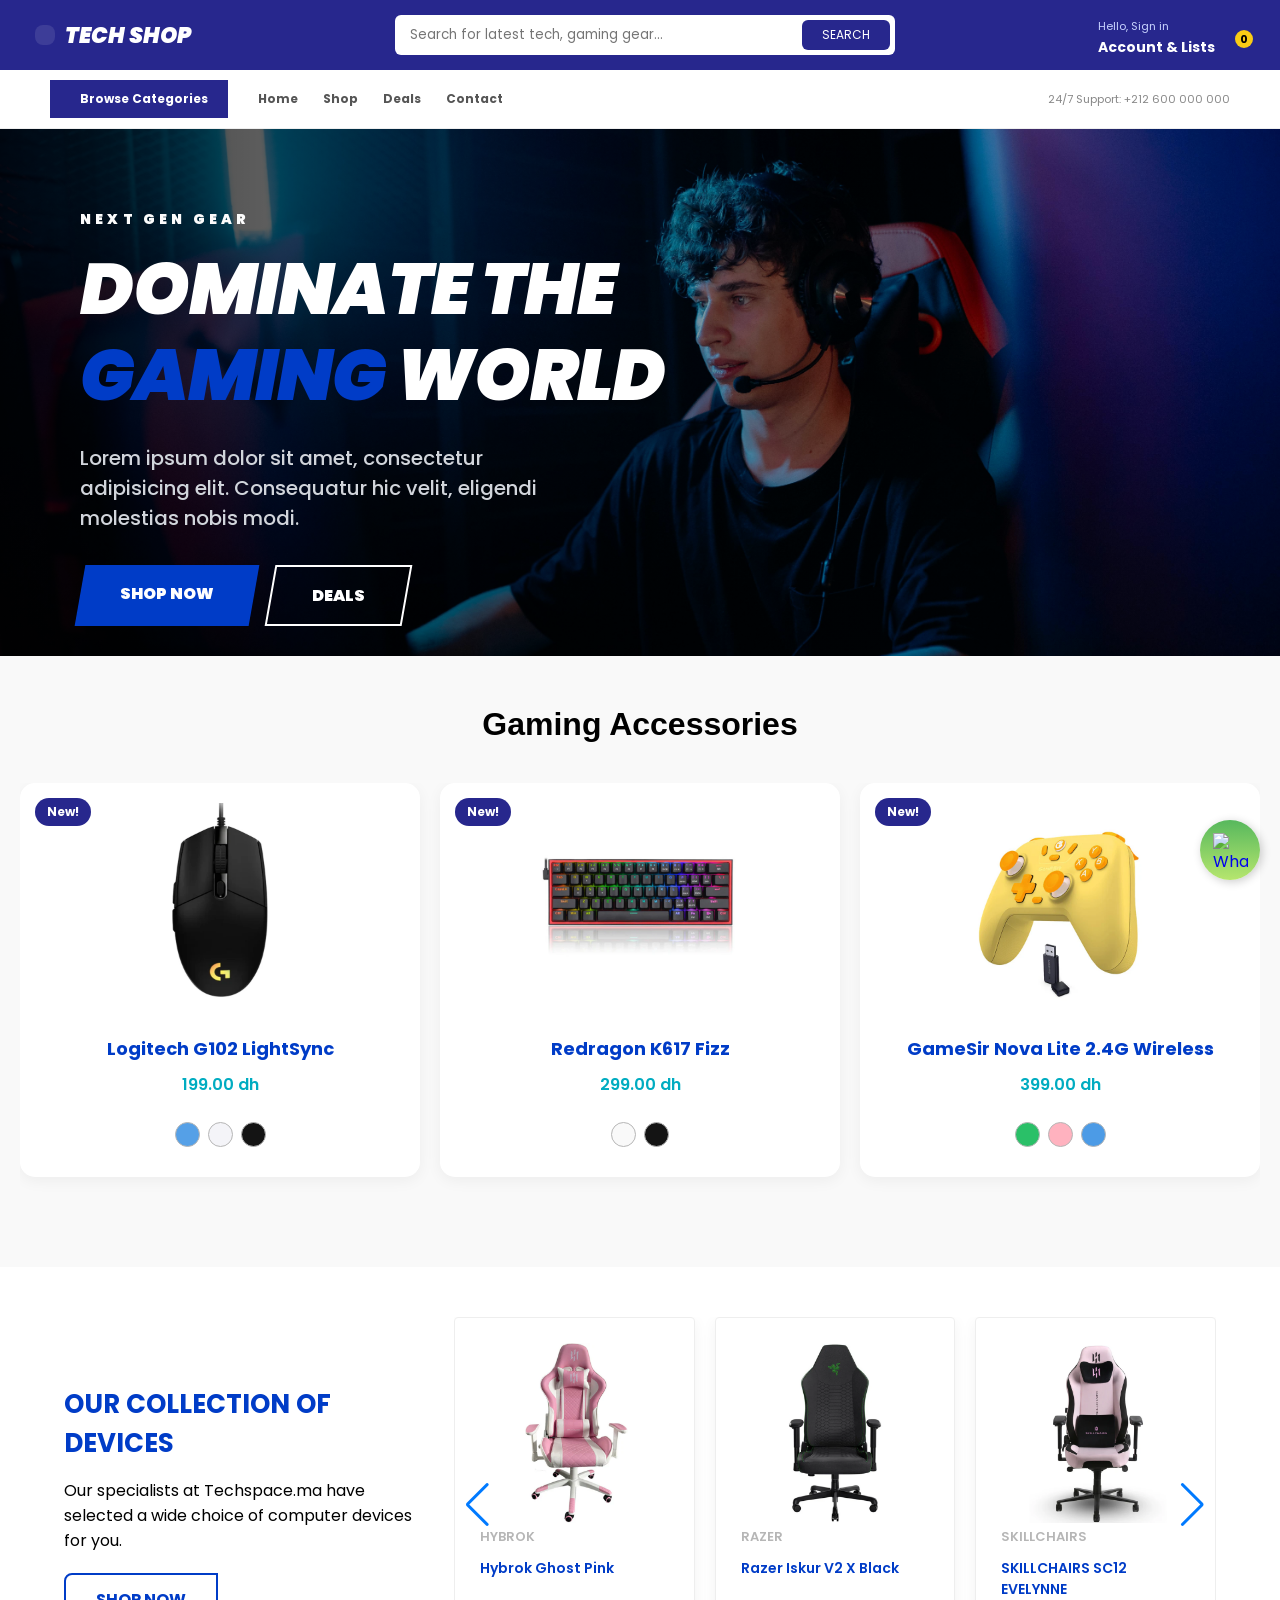
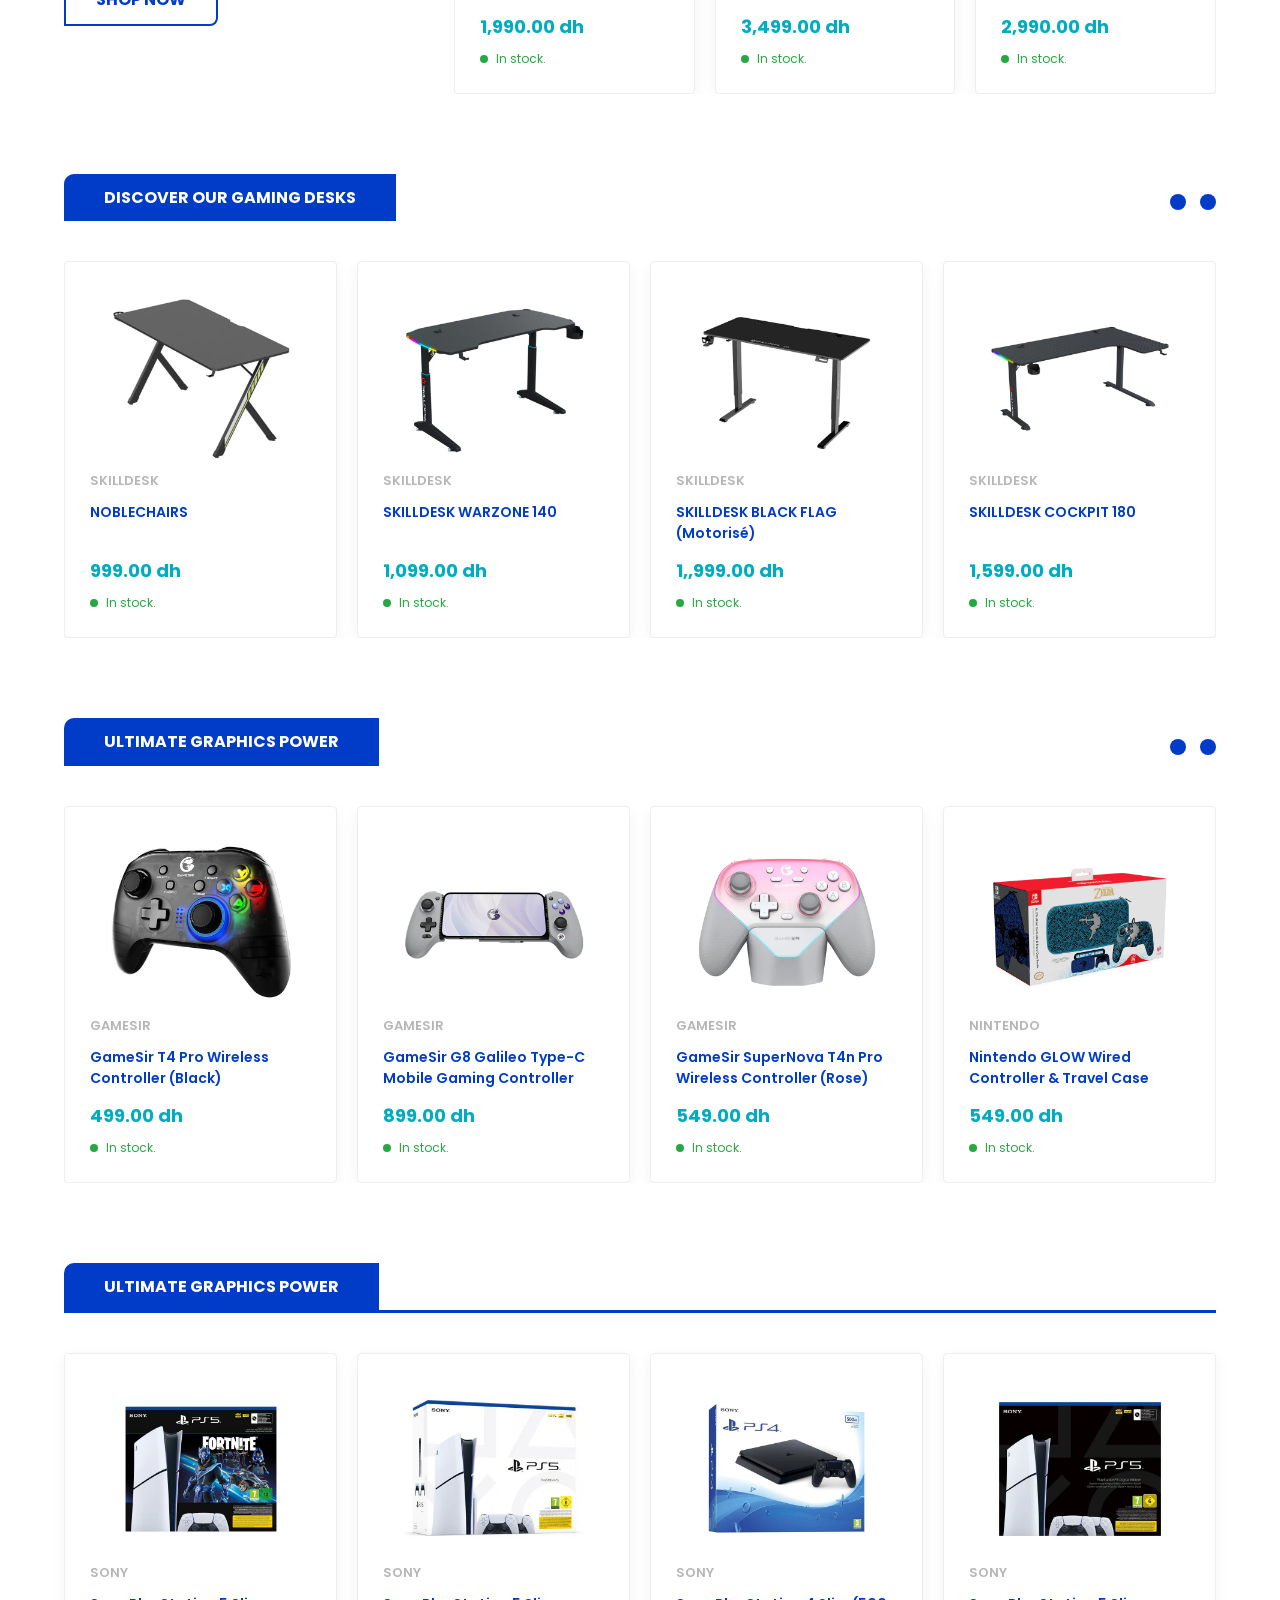
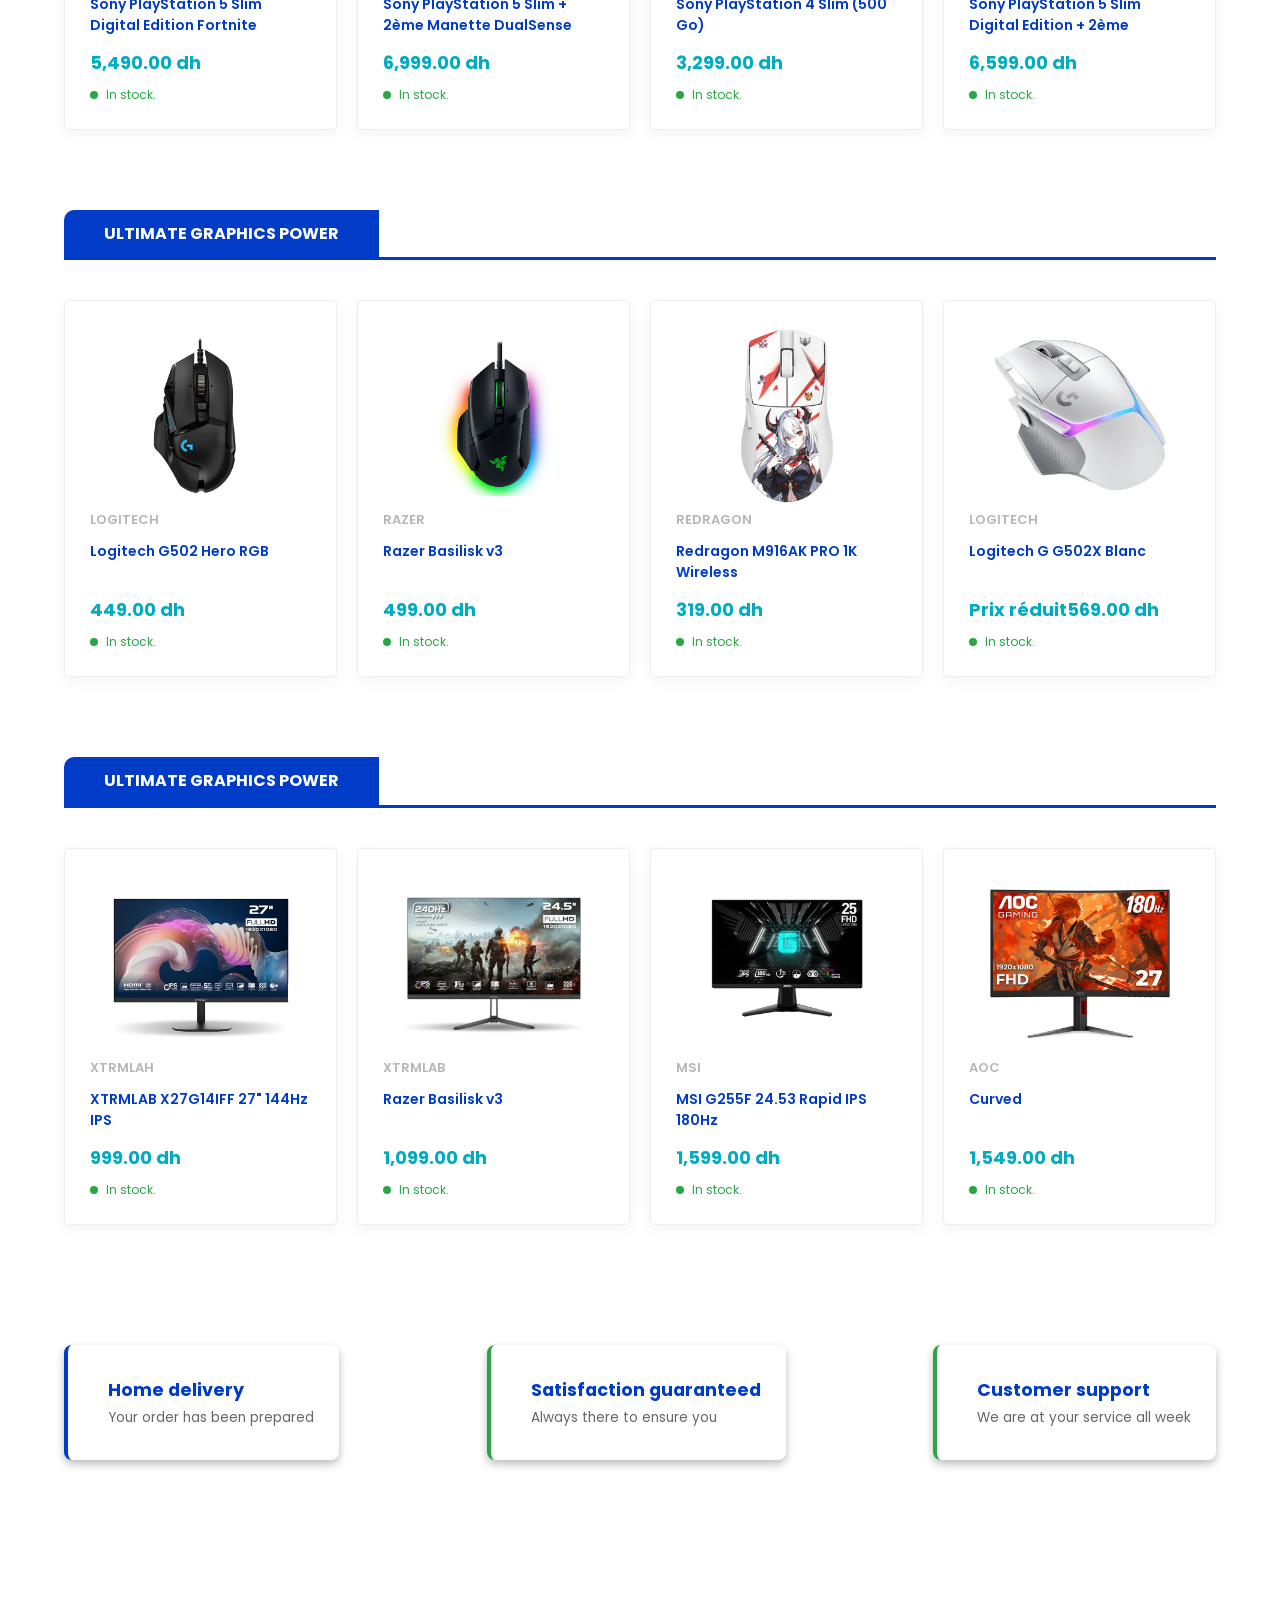
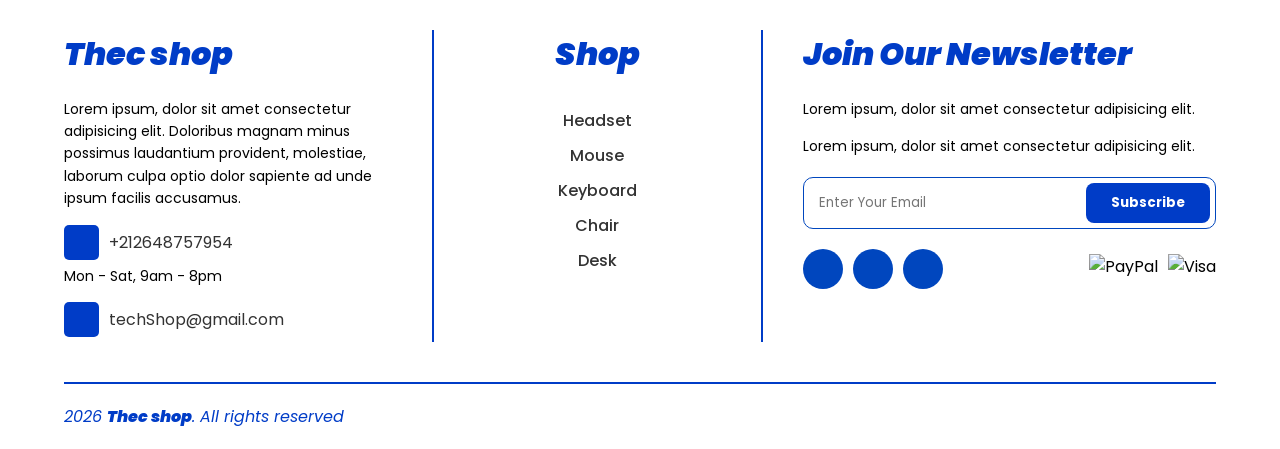
==== index.html @ e676a278 "add shop.html" ====
<!doctype html>
<html lang="en">

<head>
  <meta charset="UTF-8" />
  <meta name="viewport" content="width=device-width, initial-scale=1.0" />
  <!-- title page -->
  <title>TECH SHOP</title>
  <!-- link css -->
  <link rel="stylesheet" href="css_/components/style.css" />

  <!-- link font icon -->
  <link rel="stylesheet" href="https://cdnjs.cloudflare.com/ajax/libs/font-awesome/7.0.1/css/all.min.css" />
  <!-- link swiper -->
  <link rel="stylesheet" href="https://cdn.jsdelivr.net/npm/swiper@11/swiper-bundle.min.css" />
</head>

<body>
  <!-- Header -->
  <header class="header">
    <div class="top-header">
      <div class="logo">
        <div class="logo-icon">
          <i class="fas fa-shopping-cart"></i>
        </div>
        <div>
          <h1>Tech Shop</h1>
        </div>
      </div>

      <div class="search-box">
        <input type="text" placeholder="Search for latest tech, gaming gear..." />
        <button>SEARCH</button>
      </div>

      <div class="header-actions">
        <div class="account">
          <span>Hello, Sign in</span>
          <div class="account-link">
            Account & Lists <i class="fas fa-chevron-down"></i>
          </div>
        </div>

        <div class="cart" id="cart">
          <i class="fas fa-shopping-bag"></i>
          <span class="cart-badge" id="cart-badge">0</span>
        </div>
      </div>
    </div>

    <nav class="navbar">
      <div class="categories">
        <i class="fas fa-bars"></i>
        <span>Browse Categories</span>
      </div>

      <div class="nav-links">
        <a href="#">Home</a>
        <a href="#">Shop</a>
        <a href="#">Deals</a>
        <a href="#">Contact</a>
      </div>

      <div class="support">
        <i class="fas fa-headset"></i>
        <span>24/7 Support: +212 600 000 000</span>
      </div>
    </nav>
  </header>
  <!-- End Header -->
  <!-- started main with sections  -->
  <main>
    <!-- add cart to  -->
    <section>
      <div class="carts">
        <h2 class="cart-title">Your Cart</h2>
        <div class="cart-content">
          <div class="cart-box">
            <img src="assets/products/mous/souri-1.webp" alt="mous" />
            <div class="cart-detail">
              <h2 class="cart-product-title">Casual Black Polo</h2>
              <span class="cart-price">$100</span>
              <div class="cart-quantity">
                <button id="decremment">-</button>
                <span class="number">1</span>
                <button id="decremment">+</button>
              </div>
            </div>
            <i class="fa-solid fa-trash cart-remove"></i>
          </div>
        </div>
        <div class="total">
          <div class="total-title">Total</div>
          <div class="total-price">$0</div>
          <button class="btn-buy">Buy Now</button>
          <i class="fa-solid fa-xmark" id="cart-close"></i>
        </div>
      </div>
    </section>

    <section>
      <div class="back_swiper">
        <div class="swiper myHeroSwiper">
          <div class="swiper-wrapper">
            <!-- SLIDE 1 -->
            <div class="swiper-slide hero-slide" style="
                  background-image: url(&quot;/assets/banners/man.jpg&quot;);
                ">
              <div class="overlay"></div>

              <div class="content">
                <span class="badges">Next Gen Gear</span>

                <h1 class="title">
                  DOMINATE THE <br />
                  <span class="blue">GAMING</span> WORLD
                </h1>

                <p class="desc">
                  Lorem ipsum dolor sit amet, consectetur adipisicing elit.
                  Consequatur hic velit, eligendi molestias nobis modi.
                </p>

                <div class="buttons">
                  <a href="#" class="btn primary">
                    <span>SHOP NOW</span>
                  </a>

                  <a href="#" class="btn outline">
                    <span>DEALS</span>
                  </a>
                </div>
              </div>
            </div>

            <!-- SLIDE 2 -->
            <div class="swiper-slide hero-slide" style="
                  background-image: url(&quot;/assets/banners/woman.jpg&quot;);
                ">
              <div class="overlay"></div>

              <div class="content">
                <span class="badges">ULTRA PERFORMANCE</span>

                <h1 class="title">
                  DOMINATE THE <br />
                  <span class="blue">GAMING</span> WORLD
                </h1>

                <p class="desc">
                  Lorem ipsum dolor sit amet, consectetur adipisicing elit.
                  Consequatur hic velit, eligendi molestias nobis modi.
                </p>

                <a href="#" class="btn white">
                  <span>EXPLORE MORE</span>
                </a>
              </div>
            </div>
          </div>

          <!-- <div class="swiper-pagination gaming_hero"></div> -->
        </div>
      </div>
    </section>

    <!-- Add icon whatsapp -->
    <section>
      <a href="https://wa.me/+212648767954" class="whatsapp-fixed" target="_blank">
        <img src="https://upload.wikimedia.org/wikipedia/commons/6/6b/WhatsApp.svg" alt="WhatsApp" />
      </a>
    </section>

    <section class="product-slider">
      <h2 class="slider-title">Gaming Accessories</h2>

      <div class="swiper productSwiper">
        <div class="swiper-wrapper">
          <!-- slide -->
          <div class="swiper-slide product-card">
            <span class="badge">New!</span>
            <img src="assets/products/mous/souri-1.webp" alt="Logitech G102 LightSync" class="main-product-img" />
            <h4>Logitech G102 LightSync</h4>
            <p>199.00 dh</p>
            <div class="color-dots">
              <span class="dot pink" style="background-color: #55a0e7"
                data-image="assets/products/mous/souri-2.webp"></span>
              <span class="dot gold" style="background-color: #f4f4f8"
                data-image="assets/products/mous/souri-3.webp"></span>
              <span class="dot blue" style="background-color: #141414"
                data-image="assets/products/mous/souri-1.webp"></span>
            </div>
          </div>

          <div class="swiper-slide product-card">
            <span class="badge">New!</span>
            <img src="assets/products/keyabord/Keyboard-1.webp" alt="Redragon K617 Fizz" class="main-product-img" />
            <h4>Redragon K617 Fizz</h4>
            <p>299.00 dh</p>
            <div class="color-dots">
              <span class="dot pink" style="background-color: #f9f9f9"
                data-image="assets/products/keyabord/Keyboard-2.webp"></span>
              <span class="dot" style="background-color: #141414"
                data-image="assets/products/keyabord/Keyboard-1.webp"></span>
            </div>
          </div>

          <div class="swiper-slide product-card">
            <span class="badge">New!</span>
            <img src="assets/products/gamesir/gamesir-1.webp" alt="GameSir Nova Lite 2.4G Wireless"
              class="main-product-img" />
            <h4>GameSir Nova Lite 2.4G Wireless</h4>
            <p>399.00 dh</p>
            <div class="color-dots">
              <span class="dot pink" style="background-color: #2ac068"
                data-image="assets/products/gamesir/gamesir-2.webp"></span>
              <span class="dot gold" data-image="assets/products/gamesir/gamesir-3.webp"
                style="background-color: #ffb2bf"></span>
              <span class="dot gold" data-image="assets/products/gamesir/gamesir-4.webp"
                style="background-color: #4c9be6"></span>
            </div>
          </div>
        </div>

        <!-- arrows -->
        <div class="swiper-controls">
          <div class="swiper-button-prev custom-prev"></div>
          <div class="swiper-button-next custom-next"></div>
        </div>
      </div>
    </section>

    <!-- SECTION PRODUCTS SWIPER chair -->
    <section class="tech-collection">
      <div class="collection-container">
        <div class="collection-info">
          <h2>OUR COLLECTION OF DEVICES</h2>
          <p>
            Our specialists at Techspace.ma have selected a wide choice of
            computer devices for you.
          </p>
          <a href="#" class="see-more-btn">SHOP NOW</a>
        </div>

        <div class="collection-slider-wrapper chair">
          <div class="swiper mySwiper">
            <div class="swiper-wrapper">
              <div class="swiper-slide">

                <div class="p-card">
                  <div class="p-img">
                    <img src="assets/chair/chair_home/chair-1.webp" alt="chair" class="main-img" />
                    <img src="assets/chair/chair_home/chair-2.webp" alt="chair gaming" class="hover-img" />
                  </div>
                  <div class="p-details">
                    <span class="p-brand">HYBROK</span>
                    <h3>Hybrok Ghost Pink</h3>
                    <div class="p-shop">
                      <div class="p-price">1,990.00 dh</div>
                      <i class="fa-solid fa-bag-shopping"></i>
                    </div>
                    <div class="p-stock">
                      <span class="dott"></span> In stock.
                    </div>
                  </div>
                </div>
              </div>

              <div class="swiper-slide">
                <div class="p-card">
                  <div class="p-img">
                    <img src="assets/chair/chair_home/chair-3.webp" alt="chair gaming" class="main-img" />
                    <img src="assets/chair/chair_home/chair-4.webp" alt="chair gaming" class="hover-img" />
                  </div>
                  <div class="p-details">
                    <span class="p-brand">RAZER</span>
                    <h3>Razer Iskur V2 X Black</h3>
                    <div class="p-shop">
                      <div class="p-price">3,499.00 dh</div>
                      <i class="fa-solid fa-bag-shopping"></i>
                    </div>
                    <div class="p-stock">
                      <span class="dott"></span> In stock.
                    </div>
                  </div>
                </div>
              </div>

              <div class="swiper-slide">
                <div class="p-card">
                  <div class="p-img">
                    <img src="assets/chair/chair_home/chair-5.webp" alt="Logitech" class="main-img" />
                    <img src="assets/chair/chair_home/chair-6.webp" alt="chair gaming" class="hover-img" />
                  </div>
                  <div class="p-details">
                    <span class="p-brand">SKILLCHAIRS</span>
                    <h3>SKILLCHAIRS SC12 EVELYNNE</h3>
                    <div class="p-shop">
                      <div class="p-price">2,990.00 dh</div>
                      <i class="fa-solid fa-bag-shopping"></i>
                    </div>
                    <div class="p-stock">
                      <span class="dott"></span> In stock.
                    </div>
                  </div>
                </div>
              </div>

              <div class="swiper-slide">
                <div class="p-card">
                  <div class="p-img">
                    <img src="assets/chair/chair_home/chair-7.webp" alt="chair" class="main-img" />
                    <img src="assets/chair/chair_home/chair-8.webp" alt="chair gaming" class="hover-img" />
                  </div>

                  <div class="p-details">
                    <span class="p-brand">HYBROK</span>
                    <h3>Hybrok Destiny</h3>
                    <div class="p-shop">
                      <div class="p-price">2,199.00 dh</div>
                      <i class="fa-solid fa-bag-shopping"></i>
                    </div>
                    <div class="p-stock">
                      <span class="dott"></span> In stock.
                    </div>
                  </div>
                </div>
              </div>

              <div class="swiper-slide">
                <div class="p-card">
                  <div class="p-img">
                    <img src="assets/chair/chair_home/chair_9.webp" alt="Logitech" class="main-img" />
                    <img src="assets/chair/chair_home/chair-10.webp" alt="chair gaming" class="hover-img" />
                  </div>
                  <div class="p-details">
                    <span class="p-brand">NOBLECHAIRS</span>
                    <h3>Noblechairs Epic Compact Black/Carbon</h3>
                    <div class="p-shop">
                      <div class="p-price">3,699.00 dh</div>
                      <i class="fa-solid fa-bag-shopping"></i>
                    </div>
                    <div class="p-stock">
                      <span class="dott"></span> In stock.
                    </div>
                  </div>
                </div>
              </div>
            </div>
            <div class="swiper-button-next next"></div>
            <div class="swiper-button-prev prev"></div>
          </div>
        </div>
      </div>
    </section>

    <!-- ===== PRODUCT SECTION (DESKS) ===== -->
    <section class="tech-collection desks">
      <div class="section-header">
        <h2 class="section-title">DISCOVER OUR GAMING DESKS</h2>

        <div class="section-controls">
          <button class="desk-prev">
            <i class="fa-solid fa-chevron-left"></i>
          </button>
          <button class="desk-next">
            <i class="fa-solid fa-chevron-right"></i>
          </button>
        </div>
      </div>

      <div class="product-grid swiper deskSwiper">
        <!-- CARD -->

        <div class="swiper-wrapper">
          <div class="swiper-slide">
            <div class="p-card">
              <div class="p-img">
                <img src="assets/products/desk/desk-1.webp" class="main-img" />
                <img src="assets/products/desk/desk-2.webp" class="hover-img" />
              </div>

              <div class="p-details">
                <span class="p-brand">SKILLDESK</span>
                <h3>NOBLECHAIRS</h3>
                <div class="p-shop">
                  <div class="p-price">999.00 dh</div>
                  <i class="fa-solid fa-bag-shopping"></i>
                </div>
                <div class="p-stock">
                  <span class="dott"></span> In stock.
                </div>
              </div>
            </div>
          </div>

          <div class="swiper-slide">
            <div class="p-card">
              <div class="p-img">
                <img src="assets/products/desk/desk-3.webp" class="main-img" alt="SKILLDESK WARZONE 140" />
                <img src="assets/products/desk/desk-4.webp" class="hover-img" alt="SKILLDESK WARZONE 140" />
              </div>

              <div class="p-details">
                <span class="p-brand">SKILLDESK </span>
                <h3>SKILLDESK WARZONE 140</h3>
                <div class="p-shop">
                  <div class="p-price">1,099.00 dh</div>
                  <i class="fa-solid fa-bag-shopping"></i>
                </div>
                <div class="p-stock">
                  <span class="dott"></span> In stock.
                </div>
              </div>
            </div>
          </div>

          <div class="swiper-slide">
            <div class="p-card">
              <div class="p-img">
                <img src="assets/products/desk/desk-5.webp" class="main-img" alt="SKILLDESK BLACK FLAG (Motorisé)" />
                <img src="assets/products/desk/desk-6.webp" class="hover-img" alt="SKILLDESK BLACK FLAG (Motorisé)" />
              </div>

              <div class="p-details">
                <span class="p-brand">SKILLDESK</span>
                <h3>SKILLDESK BLACK FLAG (Motorisé)</h3>
                <div class="p-shop">
                  <div class="p-price">1,,999.00 dh</div>
                  <i class="fa-solid fa-bag-shopping"></i>
                </div>
                <div class="p-stock">
                  <span class="dott"></span> In stock.
                </div>
              </div>
            </div>
          </div>

          <div class="swiper-slide">
            <div class="p-card">
              <div class="p-img">
                <img src="assets/products/desk/desk-7.webp" class="main-img" alt="SKILLDESK COCKPIT 180" />
                <img src="assets/products/desk/desk-8.webp" class="hover-img" alt="SKILLDESK COCKPIT 180" />
              </div>

              <div class="p-details">
                <span class="p-brand">SKILLDESK</span>
                <h3>SKILLDESK COCKPIT 180</h3>
                <div class="p-shop">
                  <div class="p-price">1,599.00 dh</div>
                  <i class="fa-solid fa-bag-shopping"></i>
                </div>
                <div class="p-stock">
                  <span class="dott"></span> In stock.
                </div>
              </div>
            </div>
          </div>

          <div class="swiper-slide">
            <div class="p-card">
              <div class="p-img">
                <img src="assets/products/desk/desk-10.webp" class="main-img" />
                <img src="assets/products/desk/desk-11.webp" class="hover-img" />
              </div>

              <div class="p-details">
                <span class="p-brand">player-az1</span>
                <h3>1st Player AZ1 table gaming</h3>
                <div class="p-shop">
                  <div class="p-price">3,199.00 dh</div>
                  <i class="fa-solid fa-bag-shopping"></i>
                </div>
                <div class="p-stock">
                  <span class="dott"></span> In stock.
                </div>
              </div>
            </div>
          </div>
        </div>
      </div>
    </section>

    <!-- ===== PRODUCT SECTION (CONTROLLERS) ===== -->
    <section class="tech-collection controllers">
      <div class="section-header">
        <h2 class="section-title">ULTIMATE GRAPHICS POWER</h2>

        <div class="section-controls">
          <button class="Controller-prev">
            <i class="fa-solid fa-chevron-left"></i>
          </button>
          <button class="Controller-next">
            <i class="fa-solid fa-chevron-right"></i>
          </button>
        </div>
      </div>

      <div class="product-grid swiper ControllerSwiper">
        <div class="swiper-wrapper">
          <!-- CARD -->

          <div class="swiper-slide">
            <div class="p-card">
              <div class="p-img">
                <img src="assets/products/gamesir/Controller-5.webp" class="main-img"
                  alt="GameSir T4 Pro Wireless Controller (Black)" />
                <img src="assets/products/gamesir/Controller-6.webp" class="hover-img"
                  alt="GameSir T4 Pro Wireless Controller (Black)" />
              </div>

              <div class="p-details">
                <span class="p-brand"> GAMESIR </span>
                <h3>GameSir T4 Pro Wireless Controller (Black)</h3>
                <div class="p-shop">
                  <div class="p-price">499.00 dh</div>
                  <i class="fa-solid fa-bag-shopping"></i>
                </div>
                <div class="p-stock">
                  <span class="dott"></span> In stock.
                </div>
              </div>
            </div>
          </div>

          <div class="swiper-slide">
            <div class="p-card">
              <div class="p-img">
                <img src="assets/products/gamesir/Controller-7.webp" class="main-img"
                  alt="GameSir G8 Galileo Type-C Mobile Gaming Controller" />
                <img src="assets/products/gamesir/Controller-8.webp" class="hover-img"
                  alt="GameSir G8 Galileo Type-C Mobile Gaming Controller" />
              </div>

              <div class="p-details">
                <span class="p-brand">GAMESIR</span>
                <h3>GameSir G8 Galileo Type-C Mobile Gaming Controller</h3>
                <div class="p-shop">
                  <div class="p-price">899.00 dh</div>
                  <i class="fa-solid fa-bag-shopping"></i>
                </div>
                <div class="p-stock">
                  <span class="dott"></span> In stock.
                </div>
              </div>
            </div>
          </div>

          <div class="swiper-slide">
            <div class="p-card">
              <div class="p-img">
                <img src="assets/products/gamesir/Controller-9.webp" class="main-img"
                  alt="GameSir SuperNova T4n Pro Wireless Controller (Rose)" />
                <img src="assets/products/gamesir/Controller-10.webp" class="hover-img"
                  alt="GameSir SuperNova T4n Pro Wireless Controller (Rose)" />
              </div>

              <div class="p-details">
                <span class="p-brand">GAMESIR</span>
                <h3>GameSir SuperNova T4n Pro Wireless Controller (Rose)</h3>
                <div class="p-shop">
                  <div class="p-price">549.00 dh</div>
                  <i class="fa-solid fa-bag-shopping"></i>
                </div>
                <div class="p-stock">
                  <span class="dott"></span> In stock.
                </div>
              </div>
            </div>
          </div>

          <div class="swiper-slide">
            <div class="p-card">
              <div class="p-img">
                <img src="assets/products/gamesir/Controller-11.webp" class="main-img" />
                <img src="assets/products/gamesir/Controller-12.webp" class="hover-img" />
              </div>

              <div class="p-details">
                <span class="p-brand"> NINTENDO</span>
                <h3>Nintendo GLOW Wired Controller & Travel Case Bundle</h3>
                <div class="p-shop">
                  <div class="p-price">549.00 dh</div>
                  <i class="fa-solid fa-bag-shopping"></i>
                </div>
                <div class="p-stock">
                  <span class="dott"></span> In stock.
                </div>
              </div>
            </div>
          </div>

          <div class="swiper-slide">
            <div class="p-card">
              <div class="p-img">
                <img src="assets/products/gamesir/Controller-13.webp" class="main-img"
                  alt="Manette Sony DualSense V2 PS5 (Blanc)" />
                <img src="assets/products/gamesir/Controller-14.webp" class="hover-img"
                  alt="Manette Sony DualSense V2 PS5 (Blanc)" />
              </div>

              <div class="p-details">
                <span class="p-brand"> SONY</span>
                <h3>Manette Sony DualSense V2 PS5 (Blanc)</h3>
                <div class="p-shop">
                  <div class="p-price">949.00 dh</div>
                  <i class="fa-solid fa-bag-shopping"></i>
                </div>
                <div class="p-stock">
                  <span class="dott"></span> In stock.
                </div>
              </div>
            </div>
          </div>

          <div class="swiper-slide">
            <div class="p-card">
              <div class="p-img">
                <img src="assets/products/gamesir/Controller-15.webp" class="main-img"
                  alt="Manette Sony DualSense (Cobalt Bleu)" />
                <img src="assets/products/gamesir/Controller-16.webp" class="hover-img"
                  alt="Manette Sony DualSense (Cobalt Bleu)" />
              </div>

              <div class="p-details">
                <span class="p-brand">SONY</span>
                <h3>Manette Sony DualSense (Cobalt Bleu)</h3>
                <div class="p-shop">
                  <div class="p-price">899.00 dh</div>
                  <i class="fa-solid fa-bag-shopping"></i>
                </div>
                <div class="p-stock">
                  <span class="dott"></span> In stock.
                </div>
              </div>
            </div>
          </div>
        </div>
      </div>
    </section>

    <section class="tech-collection PlayStation">
      <div class="section-header nj">
        <h2 class="section-title">ULTIMATE GRAPHICS POWER</h2>
      </div>

      <div class="product-grid">
        <!-- CARD -->
        <div class="p-card">
          <div class="p-img">
            <img src="assets/products/PlayStation/PlayStation-1.webp" class="main-img"
              alt="Sony PlayStation 5 Slim Digital Edition Fortnite Cobalt Star Bundle" />
            <img src="assets/products/PlayStation/PlayStation-2.webp" class="hover-img"
              alt="Sony PlayStation 5 Slim Digital Edition Fortnite Cobalt Star Bundle" />
          </div>

          <div class="p-details">
            <span class="p-brand"> SONY </span>
            <h3>
              Sony PlayStation 5 Slim Digital Edition Fortnite Cobalt Star
              Bundle
            </h3>
            <div class="p-shop">
              <div class="p-price">5,490.00 dh</div>
              <i class="fa-solid fa-bag-shopping"></i>
            </div>
            <div class="p-stock"><span class="dott"></span> In stock.</div>
          </div>
        </div>

        <div class="p-card">
          <div class="p-img">
            <img src="assets/products/PlayStation/PlayStation-3.webp" class="main-img"
              alt="Sony PlayStation 5 Slim + 2ème Manette DualSense" />
            <img src="assets/products/PlayStation/PlayStation-4.webp" class="hover-img"
              alt="Sony PlayStation 5 Slim + 2ème Manette DualSense" />
          </div>

          <div class="p-details">
            <span class="p-brand"> SONY </span>
            <h3>Sony PlayStation 5 Slim + 2ème Manette DualSense</h3>
            <div class="p-shop">
              <div class="p-price">6,999.00 dh</div>
              <i class="fa-solid fa-bag-shopping"></i>
            </div>
            <div class="p-stock"><span class="dott"></span> In stock.</div>
          </div>
        </div>

        <div class="p-card">
          <div class="p-img">
            <img src="assets/products/PlayStation/PlayStation-5.webp" class="main-img"
              alt="Sony PlayStation 4 Slim (500 Go)" />
            <img src="assets/products/PlayStation/PlayStation-6.webp" class="hover-img"
              alt="Sony PlayStation 4 Slim (500 Go)" />
          </div>

          <div class="p-details">
            <span class="p-brand"> SONY </span>
            <h3>Sony PlayStation 4 Slim (500 Go)</h3>
            <div class="p-shop">
              <div class="p-price">3,299.00 dh</div>
              <i class="fa-solid fa-bag-shopping"></i>
            </div>
            <div class="p-stock"><span class="dott"></span> In stock.</div>
          </div>
        </div>

        <div class="p-card">
          <div class="p-img">
            <img src="assets/products/PlayStation/PlayStation-7.webp" class="main-img"
              alt="Sony PlayStation 5 Slim Digital Edition + 2ème manette DualSense" />
            <img src="assets/products/PlayStation/playStation-8.webp" class="hover-img"
              alt="Sony PlayStation 5 Slim Digital Edition + 2ème manette DualSense" />
          </div>

          <div class="p-details">
            <span class="p-brand"> SONY </span>
            <h3>
              Sony PlayStation 5 Slim Digital Edition + 2ème manette DualSense
            </h3>
            <div class="p-shop">
              <div class="p-price">6,599.00 dh</div>
              <i class="fa-solid fa-bag-shopping"></i>
            </div>
            <div class="p-stock"><span class="dott"></span> In stock.</div>
          </div>
        </div>
      </div>
    </section>

    <section class="tech-collection mous">
      <div class="section-header nj">
        <h2 class="section-title">ULTIMATE GRAPHICS POWER</h2>
      </div>

      <div class="product-grid">
        <!-- CARD -->
        <div class="p-card">
          <div class="p-img">
            <img src="assets/products/mous/Souris-4.webp" class="main-img" alt="Logitech G502 Hero RGB" />
            <img src="assets/products/mous/Souris-5.webp" class="hover-img" alt="Logitech G502 Hero RGB" />
          </div>

          <div class="p-details">
            <span class="p-brand"> LOGITECH </span>
            <h3>Logitech G502 Hero RGB</h3>
            <div class="p-shop">
              <div class="p-price">449.00 dh</div>
              <i class="fa-solid fa-bag-shopping"></i>
            </div>
            <div class="p-stock"><span class="dott"></span> In stock.</div>
          </div>
        </div>

        <div class="p-card">
          <div class="p-img">
            <img src="assets/products/mous/Souris-6.webp" class="main-img" alt="Razer Basilisk v3" />
            <img src="assets/products/mous/Souris-7.webp" class="hover-img" alt="Razer Basilisk v3" />
          </div>

          <div class="p-details">
            <span class="p-brand"> RAZER </span>
            <h3>Razer Basilisk v3</h3>
            <div class="p-shop">
              <div class="p-price">499.00 dh</div>
              <i class="fa-solid fa-bag-shopping"></i>
            </div>
            <div class="p-stock"><span class="dott"></span> In stock.</div>
          </div>
        </div>

        <div class="p-card">
          <div class="p-img">
            <img src="assets/products/mous/Souris-8.webp" class="main-img" alt="Redragon M916AK PRO 1K Wireless" />
            <img src="assets/products/mous/Souris-9.webp" class="hover-img" alt="Redragon M916AK PRO 1K Wireless" />
          </div>

          <div class="p-details">
            <span class="p-brand"> REDRAGON </span>
            <h3>Redragon M916AK PRO 1K Wireless</h3>
            <div class="p-shop">
              <div class="p-price">319.00 dh</div>
              <i class="fa-solid fa-bag-shopping"></i>
            </div>
            <div class="p-stock"><span class="dott"></span> In stock.</div>
          </div>
        </div>

        <div class="p-card">
          <div class="p-img">
            <img src="assets/products/mous/Souris-10.webp" class="main-img" alt="Logitech G G502X Blanc" />
            <img src="assets/products/mous/Souris-11webp.webp" class="hover-img" alt="Logitech G G502X Blanc" />
          </div>

          <div class="p-details">
            <span class="p-brand"> LOGITECH </span>
            <h3>Logitech G G502X Blanc</h3>
            <div class="p-shop">
              <div class="p-price">Prix réduit569.00 dh</div>
              <i class="fa-solid fa-bag-shopping"></i>
            </div>
            <div class="p-stock"><span class="dott"></span> In stock.</div>
          </div>
        </div>
      </div>
    </section>

    <section class="tech-collection Ecran">
      <div class="section-header nj">
        <h2 class="section-title">ULTIMATE GRAPHICS POWER</h2>
      </div>

      <div class="product-grid">
        <!-- CARD -->
        <div class="p-card">
          <div class="p-img">
            <img src="assets/products/ecran/ecarn-1.webp" class="main-img" alt="XTRMLAB X27G14IFF 27' 144Hz IPS" />
            <img src="assets/products/ecran/ecarn-2.webp" class="hover-img" alt="XTRMLAB X27G14IFF 27 144Hz IPS" />
          </div>

          <div class="p-details">
            <span class="p-brand"> XTRMLAH </span>
            <h3>XTRMLAB X27G14IFF 27" 144Hz IPS</h3>
            <div class="p-shop">
              <div class="p-price">999.00 dh</div>
              <i class="fa-solid fa-bag-shopping"></i>
            </div>
            <div class="p-stock"><span class="dott"></span> In stock.</div>
          </div>
        </div>

        <div class="p-card">
          <div class="p-img">
            <img src="assets/products/ecran/ecarn-3.webp" class="main-img"
              alt="XTRMLAB XK25G24IFF 24.5 240Hz Fast IPS" />
            <img src="assets/products/ecran/ecran-4.webp" class="hover-img"
              alt="XTRMLAB XK25G24IFF 24.5 240Hz Fast IPS" />
          </div>

          <div class="p-details">
            <span class="p-brand"> XTRMLAB </span>
            <h3>Razer Basilisk v3</h3>
            <div class="p-shop">
              <div class="p-price">1,099.00 dh</div>
              <i class="fa-solid fa-bag-shopping"></i>
            </div>
            <div class="p-stock"><span class="dott"></span> In stock.</div>
          </div>
        </div>

        <div class="p-card">
          <div class="p-img">
            <img src="assets/products/ecran/ecran-5.webp" class="main-img" alt="MSI G255F 24.5' Rapid IPS 180Hz" />
            <img src="assets/products/ecran/ecran-6.webp" class="hover-img" alt="MSI G255F 24.5' Rapid IPS 180Hz" />
          </div>

          <div class="p-details">
            <span class="p-brand"> MSI</span>
            <h3>MSI G255F 24.53 Rapid IPS 180Hz</h3>
            <div class="p-shop">
              <div class="p-price">1,599.00 dh</div>
              <i class="fa-solid fa-bag-shopping"></i>
            </div>
            <div class="p-stock"><span class="dott"></span> In stock.</div>
          </div>
        </div>

        <div class="p-card">
          <div class="p-img">
            <img src="assets/products/ecran/ecran-7.webp" class="main-img" alt="Curved" />
            <img src="assets/products/ecran/ecran-8.webp" class="hover-img" alt="Curved" />
          </div>

          <div class="p-details">
            <span class="p-brand"> AOC</span>
            <h3>Curved</h3>
            <div class="p-shop">
              <div class="p-price">1,549.00 dh</div>
              <i class="fa-solid fa-bag-shopping"></i>
            </div>
            <div class="p-stock"><span class="dott"></span> In stock.</div>
          </div>
        </div>
      </div>
    </section>

    <section class="features-container">
      <div class="card card-blue">
        <div class="icon-section">
          <i class="fa-solid fa-truck-fast"></i>
        </div>
        <div class="text-section">
          <h3>Home delivery</h3>
          <p>Your order has been prepared</p>
        </div>
      </div>

      <div class="card card-green">
        <div class="icon-section">
          <i class="fa-regular fa-heart"></i>
        </div>
        <div class="text-section">
          <h3>Satisfaction guaranteed</h3>
          <p>Always there to ensure you</p>
        </div>
      </div>

      <div class="card card-green">
        <div class="icon-section">
          <i class="fa-solid fa-headset"></i>
        </div>
        <div class="text-section">
          <h3>Customer support</h3>
          <p>We are at your service all week</p>
        </div>
      </div>
    </section>
  </main>
  <!-- end main -->

  <!-- footer -->

  <footer class="footer">
    <div class="footer-container">
      <div class="footer-section brand-info">
        <h2 class="brand-name">Thec shop</h2>
        <p class="description">
          Lorem ipsum, dolor sit amet consectetur adipisicing elit. Doloribus
          magnam minus possimus laudantium provident, molestiae, laborum culpa
          optio dolor sapiente ad unde ipsum facilis accusamus.
        </p>
        <div class="contact-item">
          <div class="icon-box"><i class="fas fa-phone-alt"></i></div>
          <span>+212648757954</span>
        </div>
        <p class="hours">Mon - Sat, 9am - 8pm</p>
        <div class="contact-item">
          <div class="icon-box"><i class="fas fa-envelope"></i></div>
          <span>techShop@gmail.com</span>
        </div>
      </div>

      <div class="footer-section shop-links">
        <h2 class="footer-title">Shop</h2>
        <ul>
          <li><a href="#">Headset</a></li>
          <li><a href="#">Mouse</a></li>
          <li><a href="#">Keyboard</a></li>
          <li><a href="#">Chair</a></li>
          <li><a href="#">Desk</a></li>
        </ul>
      </div>

      <div class="footer-section newsletter">
        <h2 class="footer-title">Join Our Newsletter</h2>
        <p>Lorem ipsum, dolor sit amet consectetur adipisicing elit.</p>
        <p>Lorem ipsum, dolor sit amet consectetur adipisicing elit.</p>

        <div class="subscribe-box">
          <input type="email" placeholder="Enter Your Email" />
          <button>Subscribe</button>
        </div>

        <div class="social-payment">
          <div class="social-icons">
            <a href="#" class="social-icon"><i class="fab fa-instagram"></i></a>
            <a href="#" class="social-icon"><i class="fab fa-tiktok"></i></a>
            <a href="#" class="social-icon"><i class="fab fa-facebook-f"></i></a>
          </div>
          <div class="payment-methods">
            <img src="https://upload.wikimedia.org/wikipedia/commons/b/b5/PayPal.svg" alt="PayPal" />
            <img src="https://upload.wikimedia.org/wikipedia/commons/5/5e/Visa_Inc._logo.svg" alt="Visa" />
          </div>
        </div>
      </div>
    </div>

    <div class="footer-bottom">
      <p>2026 <strong>Thec shop</strong>. All rights reserved</p>
    </div>
  </footer>

  <script src="https://kit.fontawesome.com/a076d05399.js" crossorigin="anonymous"></script>
  <!-- end footer -->

  <!-- swiper -->
  <script src="https://cdn.jsdelivr.net/npm/swiper@11/swiper-bundle.min.js"></script>
  <script src="js/script.js"></script>
  <script src="js/header.js"></script>
</body>

</html>
---- css_/components/style.css ----
@import url('https://fonts.googleapis.com/css2?family=Amiri:ital,wght@0,400;0,700;1,400;1,700&family=Dancing+Script:wght@400..700&family=Fredericka+the+Great&family=Plus+Jakarta+Sans:ital,wght@0,200..800;1,200..800&family=Poppins:ital,wght@0,100;0,200;0,300;0,400;0,500;0,600;0,700;0,800;0,900;1,100;1,200;1,300;1,400;1,500;1,600;1,700;1,800;1,900&family=Reem+Kufi:wght@400..700&display=swap');



@import url("variables.css");
@import url("header.css");
@import url("cart.css");
@import url("whatsap.css");
@import url("card_products.css");
@import url("footer.css");
@import url("delevry.css");


/* Reset */
* {
  margin: 0;
  padding: 0;
  box-sizing: border-box;
  font-family: "poppins", sans-serif;
}


/* Start Main Sections */
.back_swiper {
  position: relative;
}

/* slide */
.hero-slide {
  position: relative;
  background-size: cover;
  background-position: center;
  height: 100vh;

}

/* overlay gradient */
.overlay {
  position: absolute;
  inset: 0;
  background: linear-gradient(to right, #000000cc, transparent);
}

/* content */
.content {
  position: relative;
  z-index: 10;
  max-width: 1200px;
  margin: auto;
  padding: 0 40px;
  margin-top: 80px;
  margin-bottom: 30px;
  text-align: left;


}

/* badge */
.badges {
  color: #fcfcfc;
  font-weight: 900;
  letter-spacing: 0.3em;
  text-transform: uppercase;
  font-size: 14px;
  margin-bottom: 16px;
  display: block;
  animation: pulse 2s infinite;
}

/* title */
.title {
  color: var(--white-color);
  font-size: 40px;
  font-weight: 900;
  font-style: italic;
  line-height: 1.2;
  text-transform: uppercase;
  letter-spacing: -1px;
  margin-bottom: 24px;
}

/* blue text */
.blue {
  color: var(--second-color);
}

/* description */
.desc {
  color: #d1d5db;
  font-size: 18px;
  max-width: 500px;
  margin-bottom: 32px;
  font-weight: 500;
}

/* buttons */
.buttons {
  display: flex;
  gap: 16px;
}

/* base button */
.btn {
  padding: 16px 40px;
  font-weight: 900;
  display: inline-block;
  transform: skewX(-10deg);
  transition: 0.3s;
}

.btn span {
  display: inline-block;
  transform: skewX(10deg);
}

/* primary */
.btn.primary {
  background: var(--second-color);
  color: var(--white-color);
}

.btn.primary:hover {
  transform: skewX(-10deg) scale(1.05);
}

/* outline */
.btn.outline {
  border: 2px solid var(--white-color);
  color: var(--white-color);
}

.btn.outline:hover {
  background: var(--white-color);
  color: var(--black);
}

/* white button */
.btn.white {
  background: var(--white-color);
  color: var(--black);
  transition: 0.3s ease;
}

.btn.white:hover {
  background: var(--second-color);
  color: var(--white-color);
}

/* animation (tailwind animate-pulse) */
@keyframes pulse {
  0% {
    opacity: 1;
  }

  50% {
    opacity: 0.5;
  }

  100% {
    opacity: 1;
  }
}

/* responsive */
@media (min-width: 768px) {
  .title {
    font-size: 72px;
  }

  .desc {
    font-size: 20px;
  }
}


.product-slider {
  padding: 50px 20px;
  background-color: #f9f9f9;
}

.slider-title {
  text-align: center;
  font-size: 2rem;
  margin-bottom: 40px;
  font-family: sans-serif;
  color: var(--black);
  font-weight: 600;
}


.product-card {
  background: var(--white-color);
  border-radius: 15px;
  padding: 20px;
  text-align: center;
  position: relative;
  box-shadow: var(--shadow);
  transition: transform 0.3s ease;
  height: auto;
  display: flex;
  flex-direction: column;
  align-items: center;
}

.product-card:hover {
  transform: translateY(-5px);
}


.badge {
  position: absolute;
  top: 15px;
  left: 15px;
  background: var(--bg-color);
  color: var(--white-color);
  padding: 5px 12px;
  font-size: 12px;
  font-weight: bold;
  border-radius: 20px;
  z-index: 10;
}

.main-product-img {
  width: 100%;
  height: 200px;
  object-fit: contain;
  margin-bottom: 15px;

}

.product-card h4 {
  font-size: 18px;
  margin: 10px 0;
  color: var(--second-color);
}

.product-card p {
  color: var(--price);
  font-weight: 600;
  margin-bottom: 15px;
}


.color-dots {

  padding: 10px;
  display: flex;
  gap: 8px;
  justify-content: center;
  margin-top: auto;
}

.dot {
  width: 25px;
  height: 25px;
  border-radius: 50%;
  cursor: pointer;
  border: 1px solid var(--gray-ligh);
  transition: scale 0.2s;
}

.dot:hover {
  scale: 1.2;
}


.swiper-controls {

  display: flex;
  justify-content: center;
  gap: 20px;
  margin-top: 40px;
  position: relative;
}

.custom-prev,
.custom-next {
  position: static !important;
  width: 40px !important;
  height: 40px !important;
  background: var(--second-color);
  border: 1px solid var(--gray-ligh);
  border-radius: 50%;
  color: var(--white-color) !important;
}

.custom-prev::after,
.custom-next::after {
  font-size: 18px !important;
  font-weight: bold;
}







/* STYLE SECTION PRODUCTS SWIPER */
.tech-collection {
  padding: 30px 5%;
  background-color: var(--white-color);
  margin-top: 20px;

}

/* style design chair  */
.collection-container {
  display: grid;
  grid-template-columns: 350px 1fr;
  gap: 40px;
  align-items: center;
}

.collection-info h2 {
  font-size: 26px;
  color: var(--second-color);
  margin-bottom: 15px;
}


.see-more-btn {
  margin-top: 20px;
  display: inline-block;
  padding: 12px 30px;
  background: var(--white-color);
  border: 2px solid var(--second-color);
  border-top-left-radius: 8px;
  border-bottom-right-radius: 8px;
  color: var(--second-color);
  text-decoration: none;
  font-weight: bold;

}

/* Fix dyal Swiper overlap */
.collection-slider-wrapper {
  min-width: 0;
  width: 100%;
}


/* Responsive: Telfon o Tablet */
@media (max-width: 1024px) {
  .collection-container {
    grid-template-columns: 1fr;
    text-align: center;
  }

  .collection-info {
    margin-bottom: 30px;
  }
}



/* style section category  desk controller mous Ecran */
.section-header {
  display: flex;
  align-items: center;
  justify-content: space-between;
  margin-bottom: 40px;
}

.section-title {
  background-color: var(--second-color);
  color: var(--white-color);
  padding: 0.7rem 40px;
  border-top-left-radius: 10px;
  font-size: 1rem;
}

.section-controls button,
.section-controls button {
  background-color: var(--second-color);
  padding: 8px;
  color: var(--white-color);
  border-radius: 8px;
  border: none;
  cursor: pointer;
  margin-left: 10px;

}

.section-controls button i,
.section-controls button i {
  font-size: 20px;
}

.product-section .product-grid {

  overflow: hidden;

}

.deskSwiper .swiper-wrapper,
.ControllerSwiper .swiper-wrapper {
  display: flex;
  align-items: stretch;
}

.deskSwiper .swiper-slide,
.ControllerSwiper .swiper-slide {
  height: auto;
}


.nj {
  border-bottom: 3px solid var(--second-color);
}


.PlayStation .product-grid,
.mous .product-grid,
.Ecran .product-grid {
  display: grid;
  grid-template-columns: repeat(4, 1fr);
  gap: 20px;
}
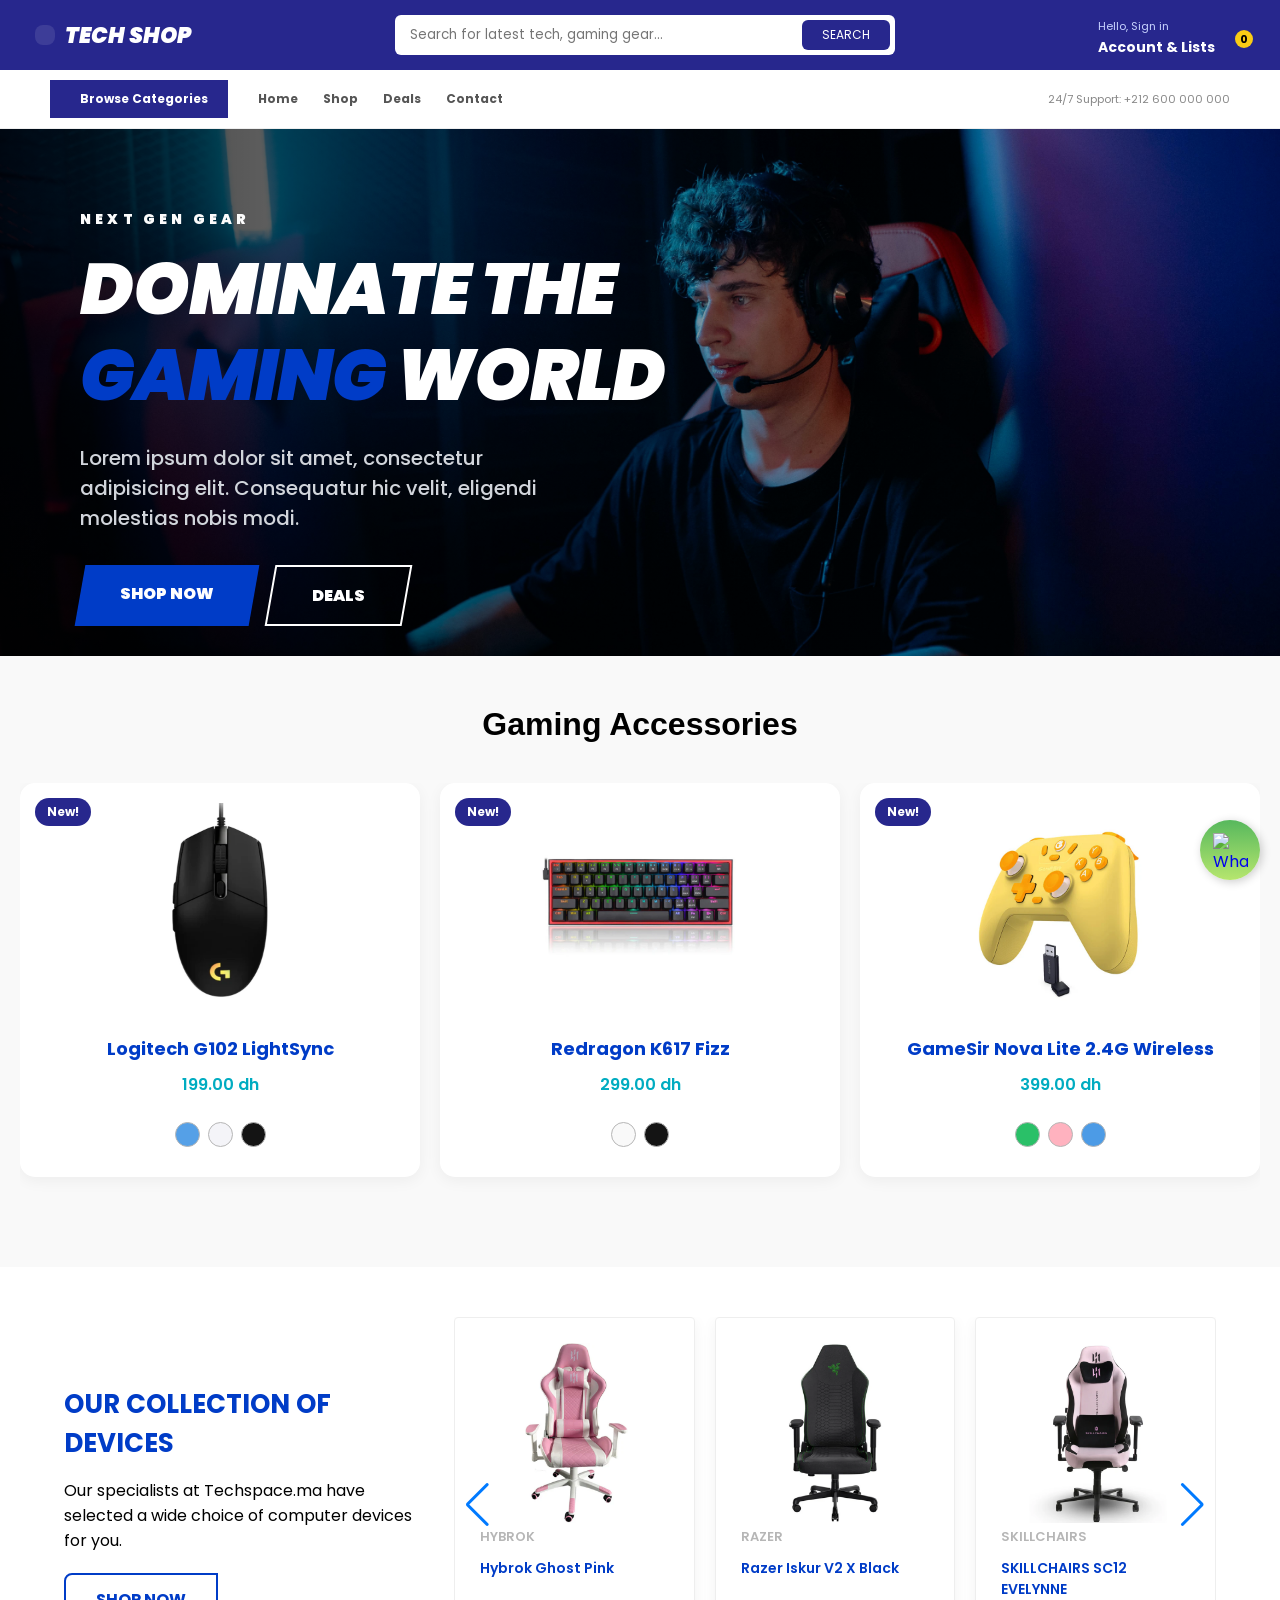
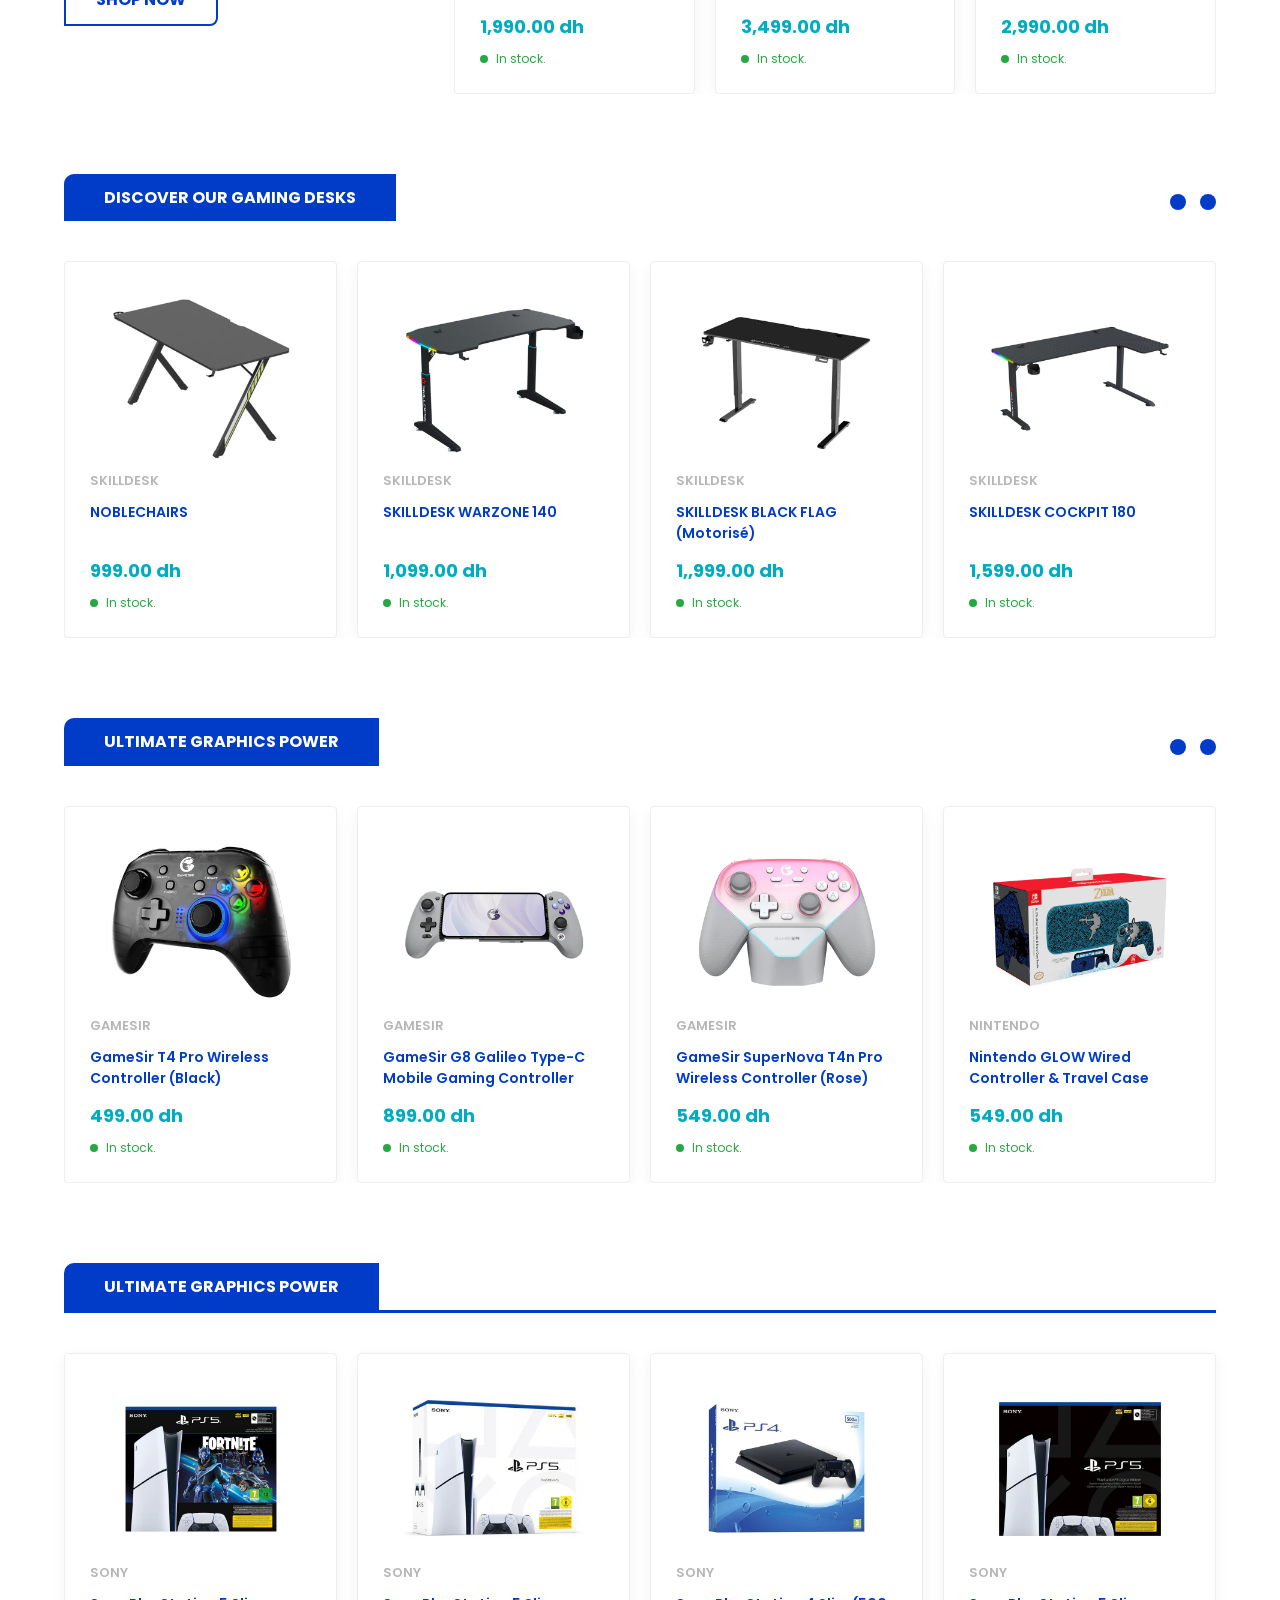
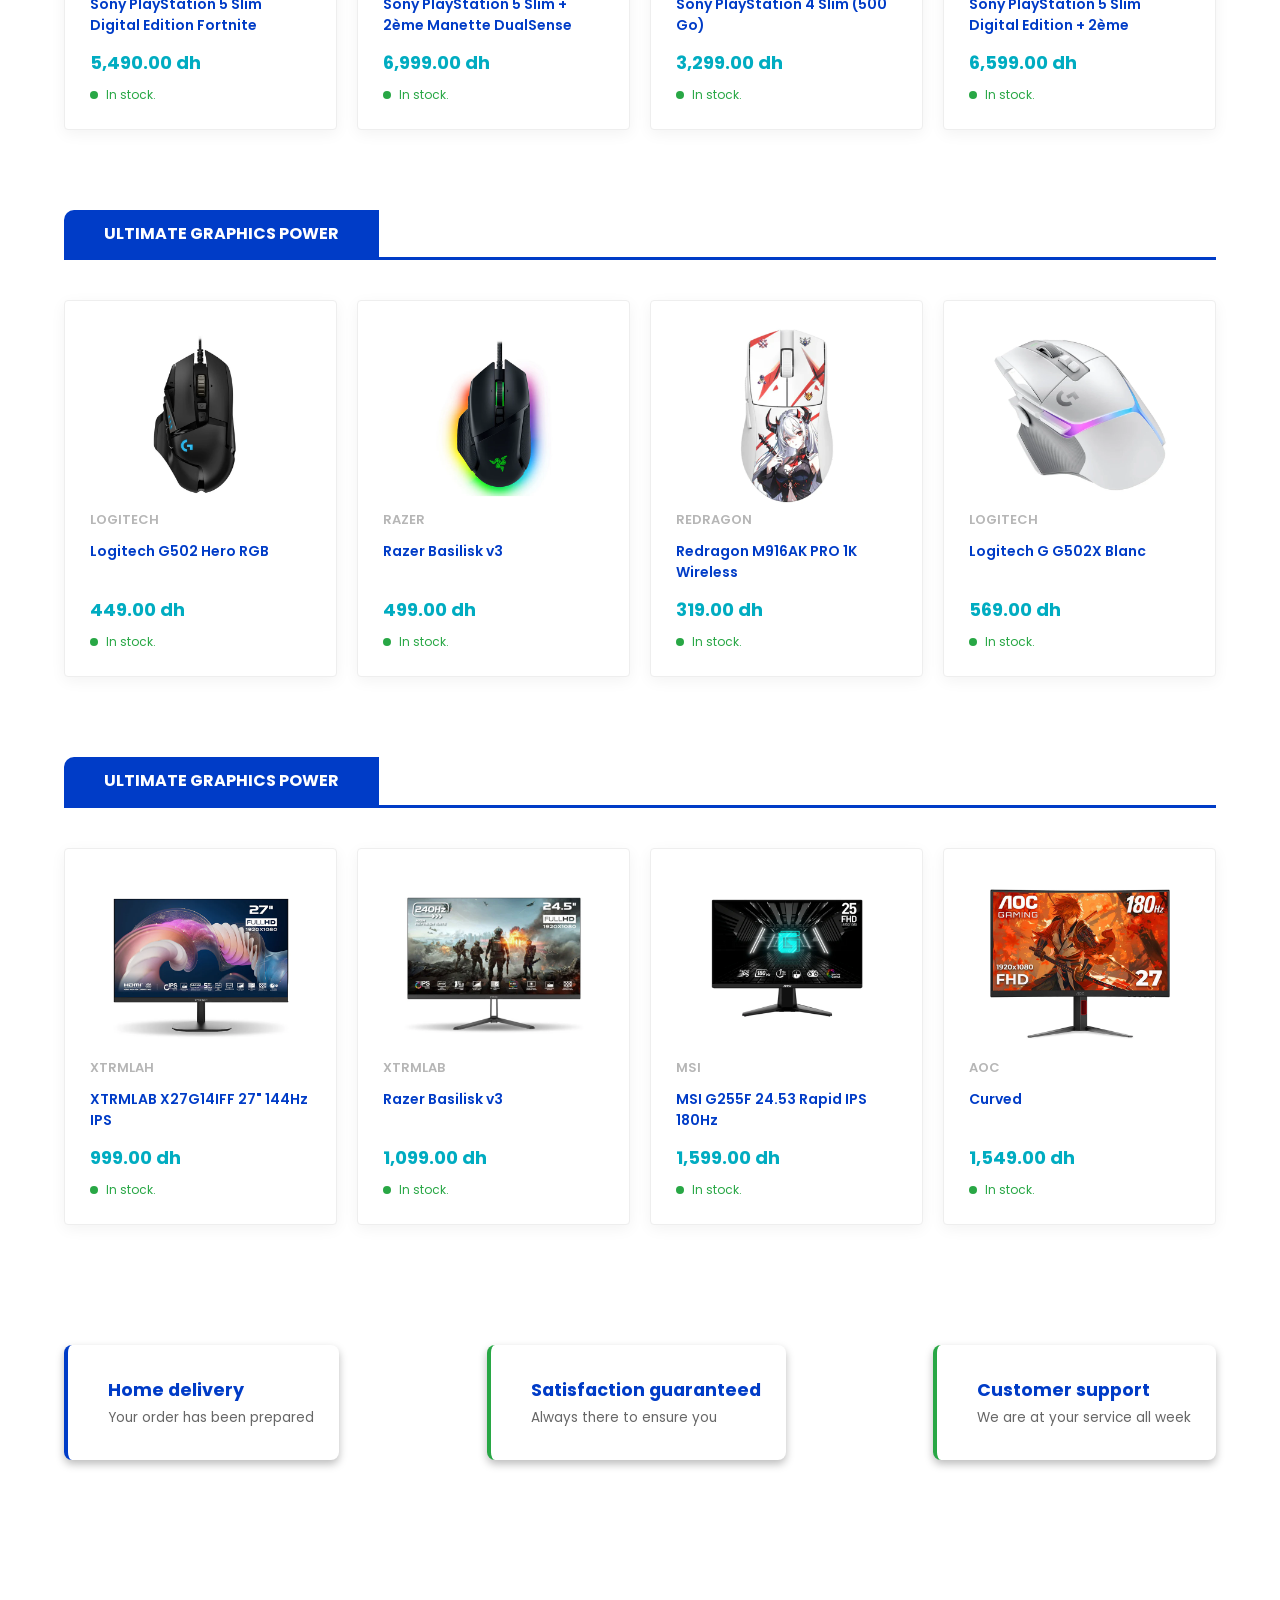
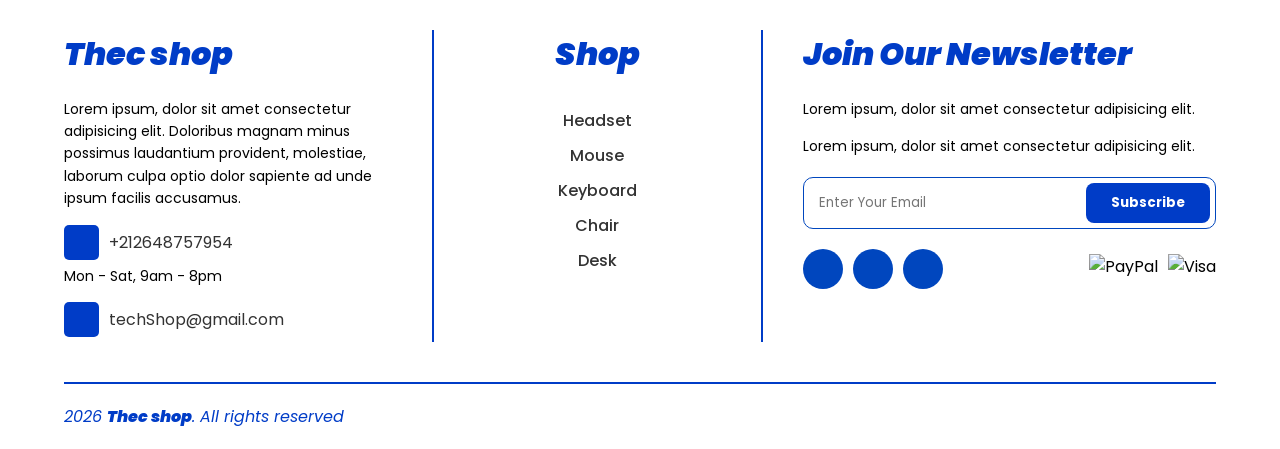
==== commit 99de870b: "feat:add products details about mous" ====
--- a/index.html
+++ b/index.html
@@ -16,6 +16,7 @@
 </head>
 
 <body>
+
   <!-- Header -->
   <header class="header">
     <div class="top-header">
@@ -68,6 +69,7 @@
     </nav>
   </header>
   <!-- End Header -->
+
   <!-- started main with sections  -->
   <main>
     <!-- add cart to  -->
@@ -246,7 +248,8 @@
           <div class="swiper mySwiper">
             <div class="swiper-wrapper">
               <div class="swiper-slide">
-
+                 
+              <a href="shop-details.html?id=1">
                 <div class="p-card">
                   <div class="p-img">
                     <img src="assets/chair/chair_home/chair-1.webp" alt="chair" class="main-img" />
@@ -264,9 +267,13 @@
                     </div>
                   </div>
                 </div>
+               </a>
+
+
               </div>
 
               <div class="swiper-slide">
+                <a href="shop-details.html?id=2">
                 <div class="p-card">
                   <div class="p-img">
                     <img src="assets/chair/chair_home/chair-3.webp" alt="chair gaming" class="main-img" />
@@ -284,9 +291,12 @@
                     </div>
                   </div>
                 </div>
+                </a>
               </div>
 
               <div class="swiper-slide">
+
+                <a href="shop-details.html?id=3">
                 <div class="p-card">
                   <div class="p-img">
                     <img src="assets/chair/chair_home/chair-5.webp" alt="Logitech" class="main-img" />
@@ -305,8 +315,11 @@
                   </div>
                 </div>
               </div>
+              </a>
 
               <div class="swiper-slide">
+
+                <a href="shop-details.html?id=4">
                 <div class="p-card">
                   <div class="p-img">
                     <img src="assets/chair/chair_home/chair-7.webp" alt="chair" class="main-img" />
@@ -325,9 +338,13 @@
                     </div>
                   </div>
                 </div>
+                </a>
+
               </div>
 
               <div class="swiper-slide">
+
+                <a href="shop-details.html?id=5">
                 <div class="p-card">
                   <div class="p-img">
                     <img src="assets/chair/chair_home/chair_9.webp" alt="Logitech" class="main-img" />
@@ -345,6 +362,8 @@
                     </div>
                   </div>
                 </div>
+                </a>
+
               </div>
             </div>
             <div class="swiper-button-next next"></div>
@@ -374,12 +393,14 @@
 
         <div class="swiper-wrapper">
           <div class="swiper-slide">
+            
+            <a href="shop-details.html?id=6">
             <div class="p-card">
               <div class="p-img">
-                <img src="assets/products/desk/desk-1.webp" class="main-img" />
-                <img src="assets/products/desk/desk-2.webp" class="hover-img" />
-              </div>
-
+                <img src="assets/products/desk/desk_home/desk-1.webp" class="main-img" />
+                <img src="assets/products/desk/desk_home/desk-2.webp" class="hover-img" />
+              </div>
+    
               <div class="p-details">
                 <span class="p-brand">SKILLDESK</span>
                 <h3>NOBLECHAIRS</h3>
@@ -392,13 +413,15 @@
                 </div>
               </div>
             </div>
+             </a>
           </div>
 
           <div class="swiper-slide">
+            <a href="shop-details.html?id=7">
             <div class="p-card">
               <div class="p-img">
-                <img src="assets/products/desk/desk-3.webp" class="main-img" alt="SKILLDESK WARZONE 140" />
-                <img src="assets/products/desk/desk-4.webp" class="hover-img" alt="SKILLDESK WARZONE 140" />
+                <img src="assets/products/desk/desk_home/desk-3.webp" class="main-img" alt="SKILLDESK WARZONE 140" />
+                <img src="assets/products/desk/desk_home/desk-4.webp" class="hover-img" alt="SKILLDESK WARZONE 140" />
               </div>
 
               <div class="p-details">
@@ -413,13 +436,15 @@
                 </div>
               </div>
             </div>
+            </a>
           </div>
 
           <div class="swiper-slide">
+            <a href="shop-details.html?id=8">
             <div class="p-card">
               <div class="p-img">
-                <img src="assets/products/desk/desk-5.webp" class="main-img" alt="SKILLDESK BLACK FLAG (Motorisé)" />
-                <img src="assets/products/desk/desk-6.webp" class="hover-img" alt="SKILLDESK BLACK FLAG (Motorisé)" />
+                <img src="assets/products/desk/desk_home/desk-5.webp" class="main-img" alt="SKILLDESK BLACK FLAG (Motorisé)" />
+                <img src="assets/products/desk/desk_home/desk-6.webp" class="hover-img" alt="SKILLDESK BLACK FLAG (Motorisé)" />
               </div>
 
               <div class="p-details">
@@ -434,13 +459,15 @@
                 </div>
               </div>
             </div>
+            </a>
           </div>
 
           <div class="swiper-slide">
+            <a href="shop-details.html?id=9">
             <div class="p-card">
               <div class="p-img">
-                <img src="assets/products/desk/desk-7.webp" class="main-img" alt="SKILLDESK COCKPIT 180" />
-                <img src="assets/products/desk/desk-8.webp" class="hover-img" alt="SKILLDESK COCKPIT 180" />
+                <img src="assets/products/desk/desk_home/desk-7.webp" class="main-img" alt="SKILLDESK COCKPIT 180" />
+                <img src="assets/products/desk/desk_home/desk-8.webp" class="hover-img" alt="SKILLDESK COCKPIT 180" />
               </div>
 
               <div class="p-details">
@@ -455,13 +482,16 @@
                 </div>
               </div>
             </div>
+            </a>
           </div>
 
           <div class="swiper-slide">
+
+            <a href="shop-details.html?id=10">
             <div class="p-card">
               <div class="p-img">
-                <img src="assets/products/desk/desk-10.webp" class="main-img" />
-                <img src="assets/products/desk/desk-11.webp" class="hover-img" />
+                <img src="assets/products/desk/desk_home/desk-10.webp" class="main-img" />
+                <img src="assets/products/desk/desk_home/desk-11.webp" class="hover-img" />
               </div>
 
               <div class="p-details">
@@ -476,6 +506,8 @@
                 </div>
               </div>
             </div>
+            </a>
+
           </div>
         </div>
       </div>
@@ -501,11 +533,13 @@
           <!-- CARD -->
 
           <div class="swiper-slide">
+
+            <a href="shop-details.html?id=11">
             <div class="p-card">
               <div class="p-img">
-                <img src="assets/products/gamesir/Controller-5.webp" class="main-img"
+                <img src="assets/products/gamesir/gamesir_home/Controller-5.webp" class="main-img"
                   alt="GameSir T4 Pro Wireless Controller (Black)" />
-                <img src="assets/products/gamesir/Controller-6.webp" class="hover-img"
+                <img src="assets/products/gamesir/gamesir_home/Controller-6.webp" class="hover-img"
                   alt="GameSir T4 Pro Wireless Controller (Black)" />
               </div>
 
@@ -521,14 +555,18 @@
                 </div>
               </div>
             </div>
+            </a>
+
           </div>
 
           <div class="swiper-slide">
+
+            <a href="shop-details.html?id=12">
             <div class="p-card">
               <div class="p-img">
-                <img src="assets/products/gamesir/Controller-7.webp" class="main-img"
+                <img src="assets/products/gamesir/gamesir_home/Controller-7.webp" class="main-img"
                   alt="GameSir G8 Galileo Type-C Mobile Gaming Controller" />
-                <img src="assets/products/gamesir/Controller-8.webp" class="hover-img"
+                <img src="assets/products/gamesir/gamesir_home/Controller-8.webp" class="hover-img"
                   alt="GameSir G8 Galileo Type-C Mobile Gaming Controller" />
               </div>
 
@@ -544,14 +582,19 @@
                 </div>
               </div>
             </div>
+            </a>
+
+
           </div>
 
           <div class="swiper-slide">
+            
+            <a href="shop-details.html?id=13">
             <div class="p-card">
               <div class="p-img">
-                <img src="assets/products/gamesir/Controller-9.webp" class="main-img"
+                <img src="assets/products/gamesir/gamesir_home/Controller-9.webp" class="main-img"
                   alt="GameSir SuperNova T4n Pro Wireless Controller (Rose)" />
-                <img src="assets/products/gamesir/Controller-10.webp" class="hover-img"
+                <img src="assets/products/gamesir/gamesir_home/Controller-10.webp" class="hover-img"
                   alt="GameSir SuperNova T4n Pro Wireless Controller (Rose)" />
               </div>
 
@@ -567,13 +610,18 @@
                 </div>
               </div>
             </div>
+            </a>
+
+
           </div>
 
           <div class="swiper-slide">
+
+            <a href="shop-details.html?id=14">
             <div class="p-card">
               <div class="p-img">
-                <img src="assets/products/gamesir/Controller-11.webp" class="main-img" />
-                <img src="assets/products/gamesir/Controller-12.webp" class="hover-img" />
+                <img src="assets/products/gamesir/gamesir_home/Controller-11.webp" class="main-img" />
+                <img src="assets/products/gamesir/gamesir_home/Controller-12.webp" class="hover-img" />
               </div>
 
               <div class="p-details">
@@ -588,14 +636,18 @@
                 </div>
               </div>
             </div>
+            </a>
+
           </div>
 
           <div class="swiper-slide">
+             
+            <a href="shop-details.html?id=15">
             <div class="p-card">
               <div class="p-img">
-                <img src="assets/products/gamesir/Controller-13.webp" class="main-img"
+                <img src="assets/products/gamesir/gamesir_home/Controller-13.webp" class="main-img"
                   alt="Manette Sony DualSense V2 PS5 (Blanc)" />
-                <img src="assets/products/gamesir/Controller-14.webp" class="hover-img"
+                <img src="assets/products/gamesir/gamesir_home/Controller-14.webp" class="hover-img"
                   alt="Manette Sony DualSense V2 PS5 (Blanc)" />
               </div>
 
@@ -611,14 +663,19 @@
                 </div>
               </div>
             </div>
+            </a>
+
           </div>
 
           <div class="swiper-slide">
+
+             <a href="shop-details.html?id=16">
+
             <div class="p-card">
               <div class="p-img">
-                <img src="assets/products/gamesir/Controller-15.webp" class="main-img"
+                <img src="assets/products/gamesir/gamesir_home/Controller-15.webp" class="main-img"
                   alt="Manette Sony DualSense (Cobalt Bleu)" />
-                <img src="assets/products/gamesir/Controller-16.webp" class="hover-img"
+                <img src="assets/products/gamesir/gamesir_home/Controller-16.webp" class="hover-img"
                   alt="Manette Sony DualSense (Cobalt Bleu)" />
               </div>
 
@@ -634,6 +691,10 @@
                 </div>
               </div>
             </div>
+            
+            </a>
+
+            
           </div>
         </div>
       </div>
@@ -646,11 +707,13 @@
 
       <div class="product-grid">
         <!-- CARD -->
-        <div class="p-card">
-          <div class="p-img">
-            <img src="assets/products/PlayStation/PlayStation-1.webp" class="main-img"
+
+        <a href="shop-details.html?id=17">
+        <div class="p-card">
+          <div class="p-img">
+            <img src="assets/products/PlayStation/playStation_home/PlayStation-1.webp" class="main-img"
               alt="Sony PlayStation 5 Slim Digital Edition Fortnite Cobalt Star Bundle" />
-            <img src="assets/products/PlayStation/PlayStation-2.webp" class="hover-img"
+            <img src="assets/products/PlayStation/playStation_home/PlayStation-2.webp" class="hover-img"
               alt="Sony PlayStation 5 Slim Digital Edition Fortnite Cobalt Star Bundle" />
           </div>
 
@@ -667,12 +730,14 @@
             <div class="p-stock"><span class="dott"></span> In stock.</div>
           </div>
         </div>
-
-        <div class="p-card">
-          <div class="p-img">
-            <img src="assets/products/PlayStation/PlayStation-3.webp" class="main-img"
+        </a>
+        
+        <a href="shop-details.html?id=18">
+        <div class="p-card">
+          <div class="p-img">
+            <img src="assets/products/PlayStation/playStation_home/PlayStation-3.webp" class="main-img"
               alt="Sony PlayStation 5 Slim + 2ème Manette DualSense" />
-            <img src="assets/products/PlayStation/PlayStation-4.webp" class="hover-img"
+            <img src="assets/products/PlayStation/playStation_home/PlayStation-4.webp" class="hover-img"
               alt="Sony PlayStation 5 Slim + 2ème Manette DualSense" />
           </div>
 
@@ -686,12 +751,14 @@
             <div class="p-stock"><span class="dott"></span> In stock.</div>
           </div>
         </div>
-
-        <div class="p-card">
-          <div class="p-img">
-            <img src="assets/products/PlayStation/PlayStation-5.webp" class="main-img"
+        </a>
+
+         <a href="shop-details.html?id=19">
+        <div class="p-card">
+          <div class="p-img">
+            <img src="assets/products/PlayStation/playStation_home/PlayStation-5.webp" class="main-img"
               alt="Sony PlayStation 4 Slim (500 Go)" />
-            <img src="assets/products/PlayStation/PlayStation-6.webp" class="hover-img"
+            <img src="assets/products/PlayStation/playStation_home/PlayStation-6.webp" class="hover-img"
               alt="Sony PlayStation 4 Slim (500 Go)" />
           </div>
 
@@ -705,12 +772,15 @@
             <div class="p-stock"><span class="dott"></span> In stock.</div>
           </div>
         </div>
-
-        <div class="p-card">
-          <div class="p-img">
-            <img src="assets/products/PlayStation/PlayStation-7.webp" class="main-img"
+        </a>
+         
+
+        <a href="shop-details.html?id=20">
+        <div class="p-card">
+          <div class="p-img">
+            <img src="assets/products/PlayStation/playStation_home/PlayStation-7.webp" class="main-img"
               alt="Sony PlayStation 5 Slim Digital Edition + 2ème manette DualSense" />
-            <img src="assets/products/PlayStation/playStation-8.webp" class="hover-img"
+            <img src="assets/products/PlayStation/playStation_home/playStation-8.webp" class="hover-img"
               alt="Sony PlayStation 5 Slim Digital Edition + 2ème manette DualSense" />
           </div>
 
@@ -726,6 +796,7 @@
             <div class="p-stock"><span class="dott"></span> In stock.</div>
           </div>
         </div>
+        </a>
       </div>
     </section>
 
@@ -736,10 +807,12 @@
 
       <div class="product-grid">
         <!-- CARD -->
-        <div class="p-card">
-          <div class="p-img">
-            <img src="assets/products/mous/Souris-4.webp" class="main-img" alt="Logitech G502 Hero RGB" />
-            <img src="assets/products/mous/Souris-5.webp" class="hover-img" alt="Logitech G502 Hero RGB" />
+
+         <a href="shop-details.html?id=21">
+        <div class="p-card">
+          <div class="p-img">
+            <img src="assets/products/mous/mous_home/Souris-4.webp" class="main-img" alt="Logitech G502 Hero RGB" />
+            <img src="assets/products/mous/mous_home/Souris-5.webp" class="hover-img" alt="Logitech G502 Hero RGB" />
           </div>
 
           <div class="p-details">
@@ -752,11 +825,13 @@
             <div class="p-stock"><span class="dott"></span> In stock.</div>
           </div>
         </div>
-
-        <div class="p-card">
-          <div class="p-img">
-            <img src="assets/products/mous/Souris-6.webp" class="main-img" alt="Razer Basilisk v3" />
-            <img src="assets/products/mous/Souris-7.webp" class="hover-img" alt="Razer Basilisk v3" />
+        </a>
+         
+        <a href="shop-details.html?id=22">
+        <div class="p-card">
+          <div class="p-img">
+            <img src="assets/products/mous/mous_home/Souris-6.webp" class="main-img" alt="Razer Basilisk v3" />
+            <img src="assets/products/mous/mous_home/Souris-7.webp" class="hover-img" alt="Razer Basilisk v3" />
           </div>
 
           <div class="p-details">
@@ -769,11 +844,13 @@
             <div class="p-stock"><span class="dott"></span> In stock.</div>
           </div>
         </div>
-
-        <div class="p-card">
-          <div class="p-img">
-            <img src="assets/products/mous/Souris-8.webp" class="main-img" alt="Redragon M916AK PRO 1K Wireless" />
-            <img src="assets/products/mous/Souris-9.webp" class="hover-img" alt="Redragon M916AK PRO 1K Wireless" />
+        </a>
+        
+        <a href="shop-details.html?id=23">
+        <div class="p-card">
+          <div class="p-img">
+            <img src="assets/products/mous/mous_home/Souris-8.webp" class="main-img" alt="Redragon M916AK PRO 1K Wireless" />
+            <img src="assets/products/mous/mous_home/Souris-9.webp" class="hover-img" alt="Redragon M916AK PRO 1K Wireless" />
           </div>
 
           <div class="p-details">
@@ -786,23 +863,28 @@
             <div class="p-stock"><span class="dott"></span> In stock.</div>
           </div>
         </div>
-
-        <div class="p-card">
-          <div class="p-img">
-            <img src="assets/products/mous/Souris-10.webp" class="main-img" alt="Logitech G G502X Blanc" />
-            <img src="assets/products/mous/Souris-11webp.webp" class="hover-img" alt="Logitech G G502X Blanc" />
+        </a>
+        
+        <a href="shop-details.html?id=24">
+        <div class="p-card">
+          <div class="p-img">
+            <img src="assets/products/mous/mous_home/Souris-10.webp" class="main-img" alt="Logitech G G502X Blanc" />
+            <img src="assets/products/mous/mous_home/Souris-11webp.webp" class="hover-img" alt="Logitech G G502X Blanc" />
           </div>
 
           <div class="p-details">
             <span class="p-brand"> LOGITECH </span>
             <h3>Logitech G G502X Blanc</h3>
             <div class="p-shop">
-              <div class="p-price">Prix réduit569.00 dh</div>
-              <i class="fa-solid fa-bag-shopping"></i>
-            </div>
-            <div class="p-stock"><span class="dott"></span> In stock.</div>
-          </div>
-        </div>
+              <div class="p-price">569.00 dh</div>
+              <i class="fa-solid fa-bag-shopping"></i>
+            </div>
+            <div class="p-stock"><span class="dott"></span> In stock.</div>
+          </div>
+        </div>
+        </a>
+
+
       </div>
     </section>
 
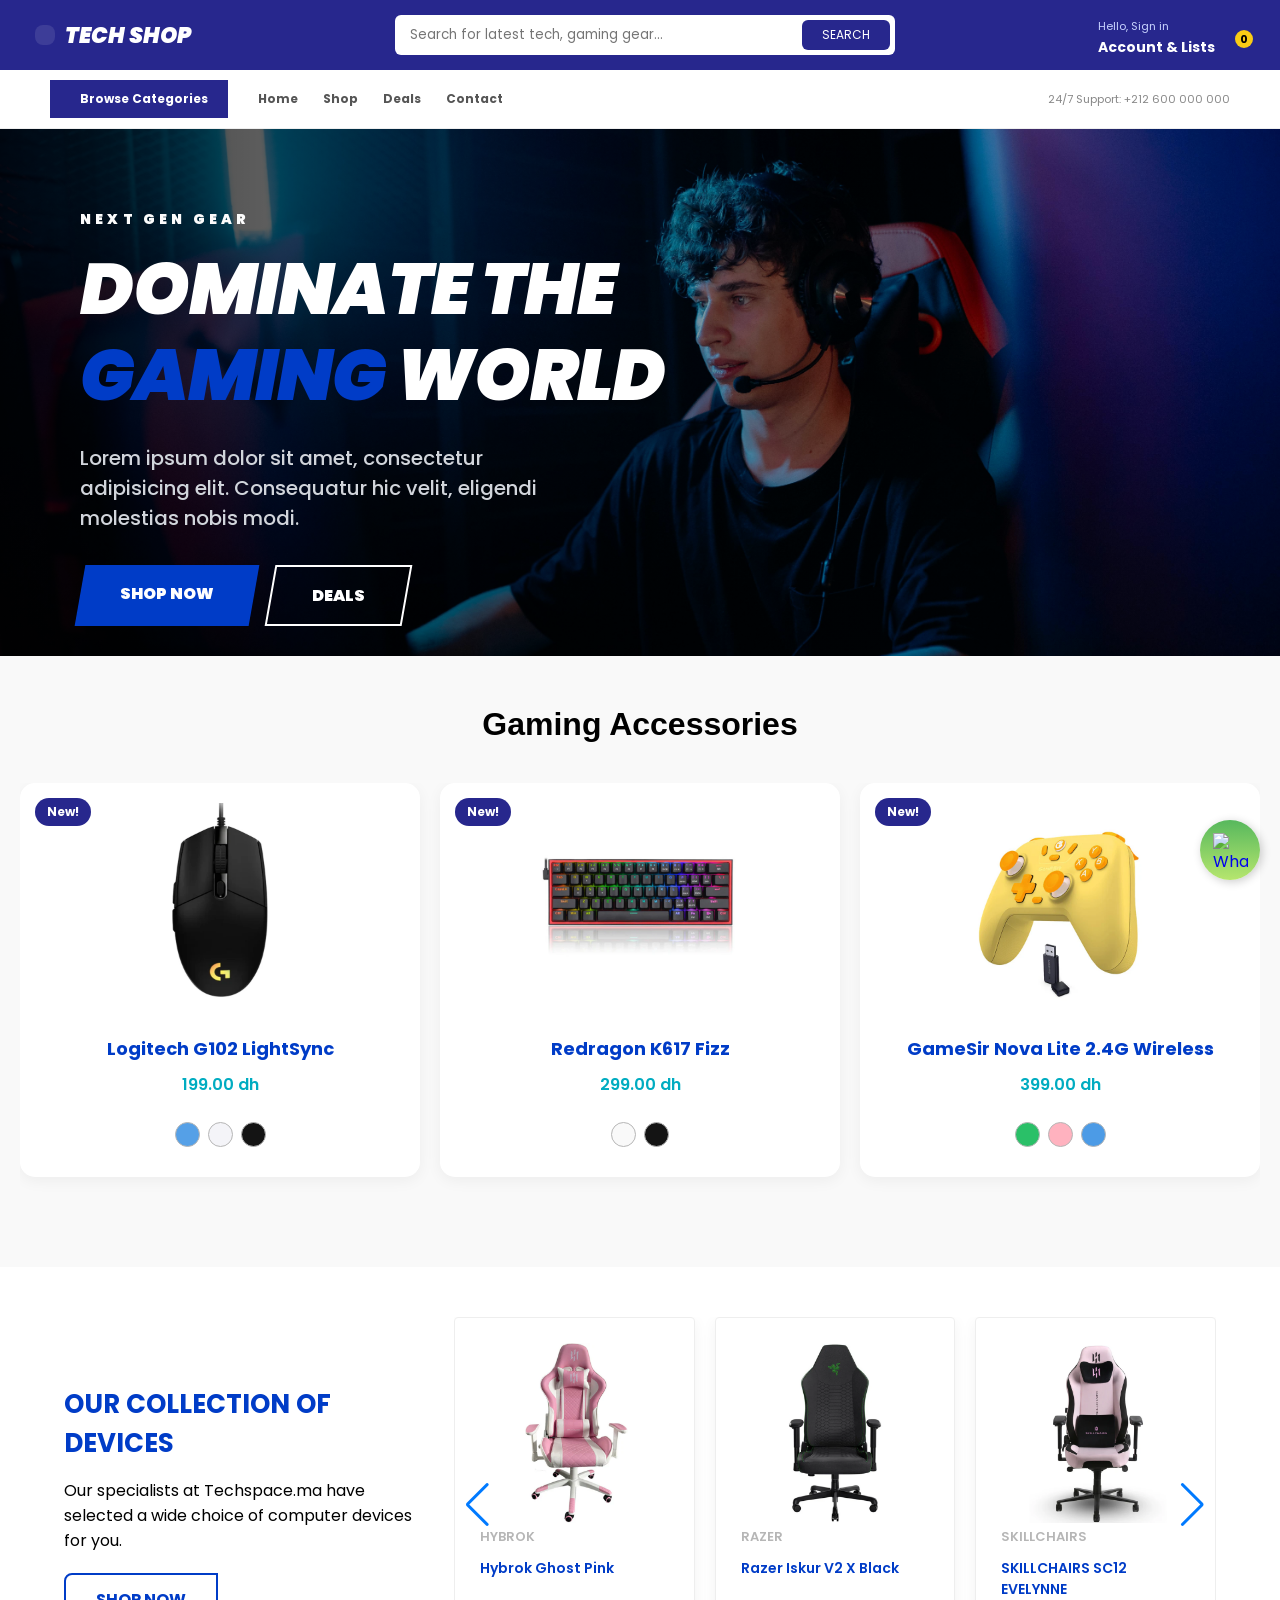
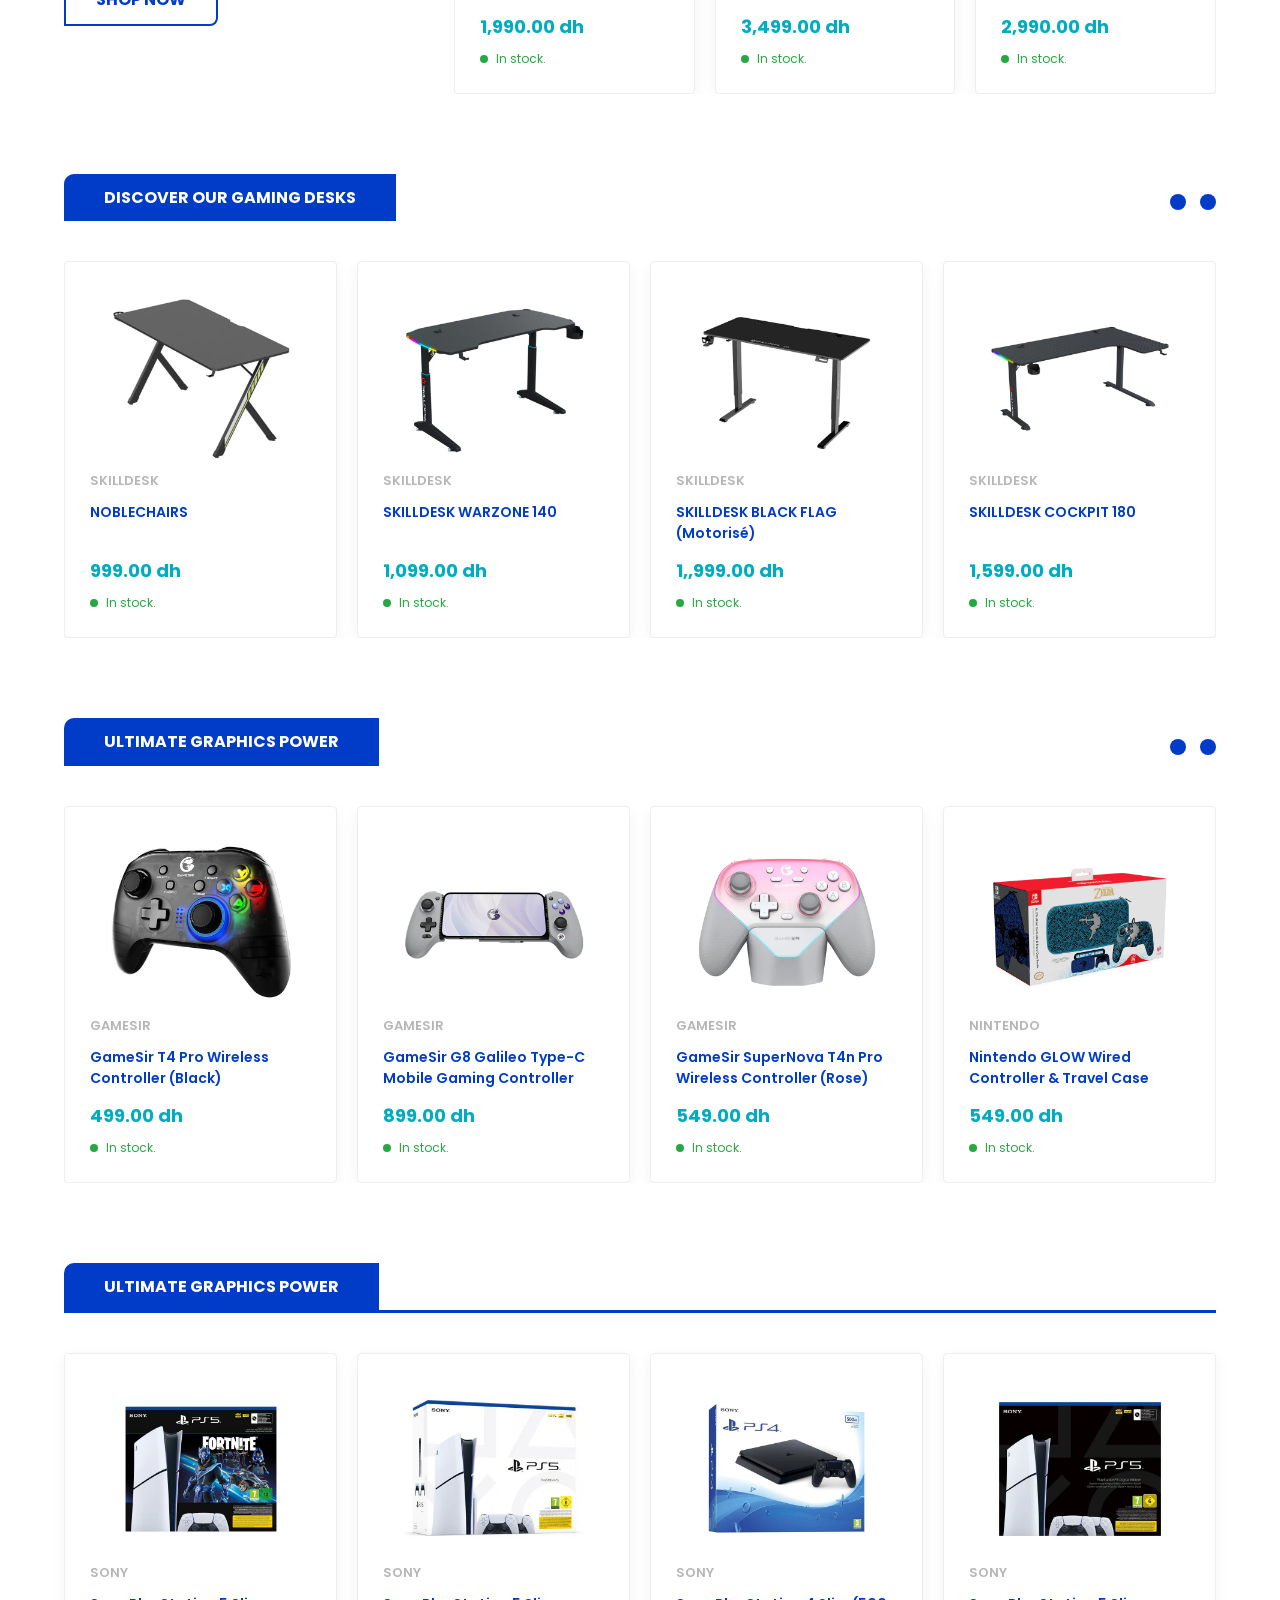
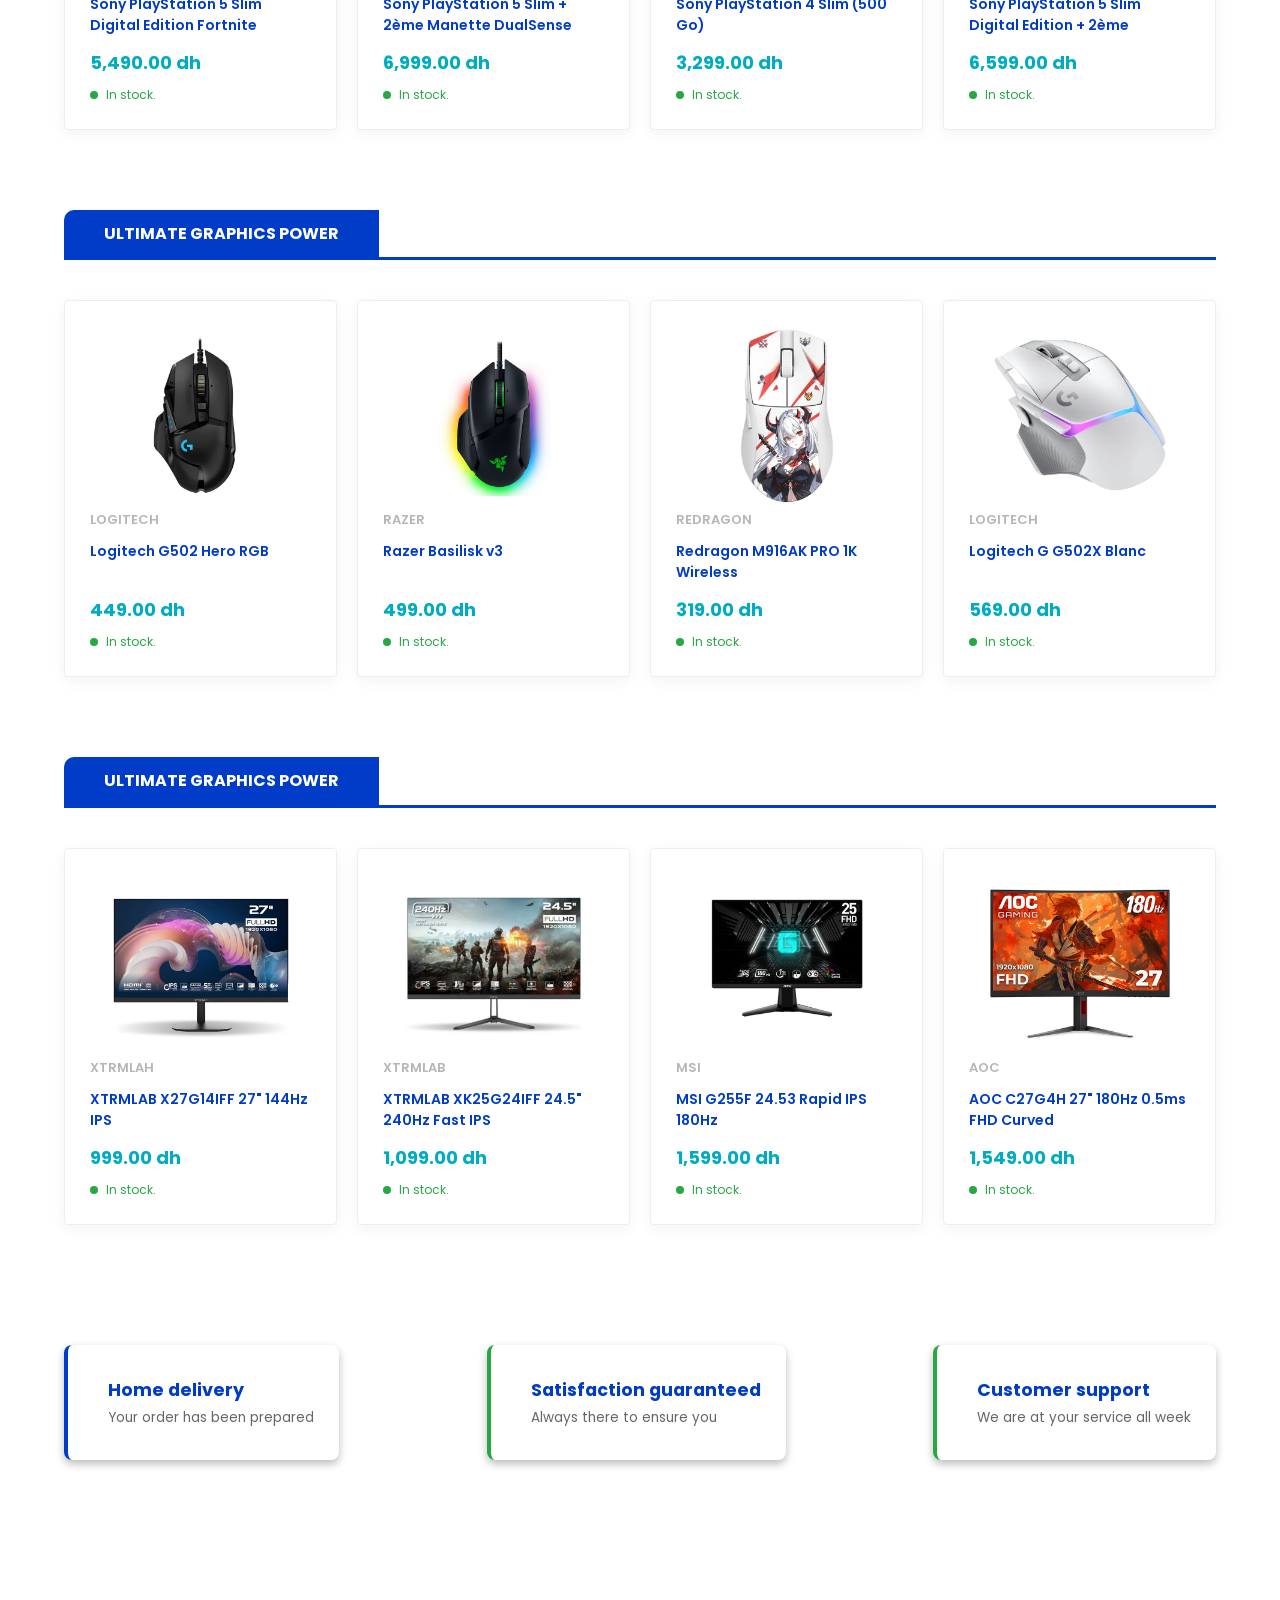
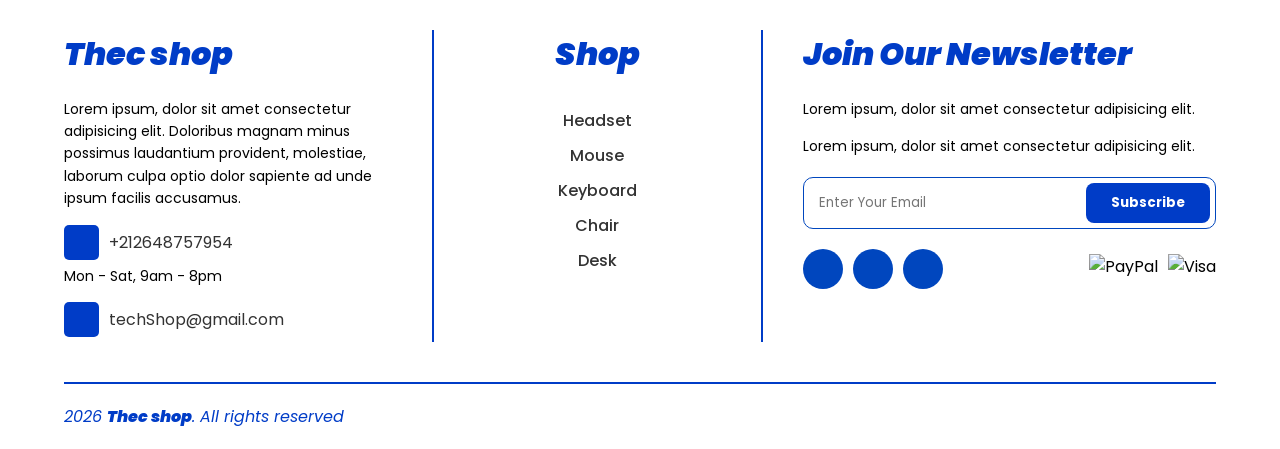
==== commit 8ced46ec: "add produts detials ecran and create file shop.css" ====
--- a/index.html
+++ b/index.html
@@ -106,7 +106,7 @@
           <div class="swiper-wrapper">
             <!-- SLIDE 1 -->
             <div class="swiper-slide hero-slide" style="
-                  background-image: url(&quot;/assets/banners/man.jpg&quot;);
+                  background-image: url(&quot;/assets/banners_hero_section/man.jpg&quot;);
                 ">
               <div class="overlay"></div>
 
@@ -137,7 +137,7 @@
 
             <!-- SLIDE 2 -->
             <div class="swiper-slide hero-slide" style="
-                  background-image: url(&quot;/assets/banners/woman.jpg&quot;);
+                  background-image: url(&quot;/assets/banners_hero_section/woman.jpg&quot;);
                 ">
               <div class="overlay"></div>
 
@@ -895,10 +895,12 @@
 
       <div class="product-grid">
         <!-- CARD -->
-        <div class="p-card">
-          <div class="p-img">
-            <img src="assets/products/ecran/ecarn-1.webp" class="main-img" alt="XTRMLAB X27G14IFF 27' 144Hz IPS" />
-            <img src="assets/products/ecran/ecarn-2.webp" class="hover-img" alt="XTRMLAB X27G14IFF 27 144Hz IPS" />
+
+         <a href="shop-details.html?id=25">
+        <div class="p-card">
+          <div class="p-img">
+            <img src="assets/products/ecran/ecran_home/ecarn-1.webp" class="main-img" alt="XTRMLAB X27G14IFF 27' 144Hz IPS" />
+            <img src="assets/products/ecran/ecran_home/ecarn-2.webp" class="hover-img" alt="XTRMLAB X27G14IFF 27 144Hz IPS" />
           </div>
 
           <div class="p-details">
@@ -911,18 +913,20 @@
             <div class="p-stock"><span class="dott"></span> In stock.</div>
           </div>
         </div>
-
-        <div class="p-card">
-          <div class="p-img">
-            <img src="assets/products/ecran/ecarn-3.webp" class="main-img"
+        </a>
+        
+        <a href="shop-details.html?id=26">
+        <div class="p-card">
+          <div class="p-img">
+            <img src="assets/products/ecran/ecran_home/ecarn-3.webp" class="main-img"
               alt="XTRMLAB XK25G24IFF 24.5 240Hz Fast IPS" />
-            <img src="assets/products/ecran/ecran-4.webp" class="hover-img"
+            <img src="assets/products/ecran/ecran_home/ecran-4.webp" class="hover-img"
               alt="XTRMLAB XK25G24IFF 24.5 240Hz Fast IPS" />
           </div>
 
           <div class="p-details">
             <span class="p-brand"> XTRMLAB </span>
-            <h3>Razer Basilisk v3</h3>
+            <h3>XTRMLAB XK25G24IFF 24.5" 240Hz Fast IPS</h3>
             <div class="p-shop">
               <div class="p-price">1,099.00 dh</div>
               <i class="fa-solid fa-bag-shopping"></i>
@@ -930,11 +934,13 @@
             <div class="p-stock"><span class="dott"></span> In stock.</div>
           </div>
         </div>
-
-        <div class="p-card">
-          <div class="p-img">
-            <img src="assets/products/ecran/ecran-5.webp" class="main-img" alt="MSI G255F 24.5' Rapid IPS 180Hz" />
-            <img src="assets/products/ecran/ecran-6.webp" class="hover-img" alt="MSI G255F 24.5' Rapid IPS 180Hz" />
+        </a>
+        
+        <a href="shop-details.html?id=27">
+        <div class="p-card">
+          <div class="p-img">
+            <img src="assets/products/ecran/ecran_home/ecran-5.webp" class="main-img" alt="MSI G255F 24.5' Rapid IPS 180Hz" />
+            <img src="assets/products/ecran/ecran_home/ecran-6.webp" class="hover-img" alt="MSI G255F 24.5' Rapid IPS 180Hz" />
           </div>
 
           <div class="p-details">
@@ -947,16 +953,19 @@
             <div class="p-stock"><span class="dott"></span> In stock.</div>
           </div>
         </div>
-
-        <div class="p-card">
-          <div class="p-img">
-            <img src="assets/products/ecran/ecran-7.webp" class="main-img" alt="Curved" />
-            <img src="assets/products/ecran/ecran-8.webp" class="hover-img" alt="Curved" />
+        </a>
+          
+        
+        <a href="shop-details.html?id=28">
+        <div class="p-card">
+          <div class="p-img">
+            <img src="assets/products/ecran/ecran_home/ecran-7.webp" class="main-img" alt="Curved" />
+            <img src="assets/products/ecran/ecran_home/ecran-8.webp" class="hover-img" alt="Curved" />
           </div>
 
           <div class="p-details">
             <span class="p-brand"> AOC</span>
-            <h3>Curved</h3>
+            <h3>AOC C27G4H 27" 180Hz 0.5ms FHD Curved</h3>
             <div class="p-shop">
               <div class="p-price">1,549.00 dh</div>
               <i class="fa-solid fa-bag-shopping"></i>
@@ -964,6 +973,9 @@
             <div class="p-stock"><span class="dott"></span> In stock.</div>
           </div>
         </div>
+        </a>
+
+
       </div>
     </section>
 
